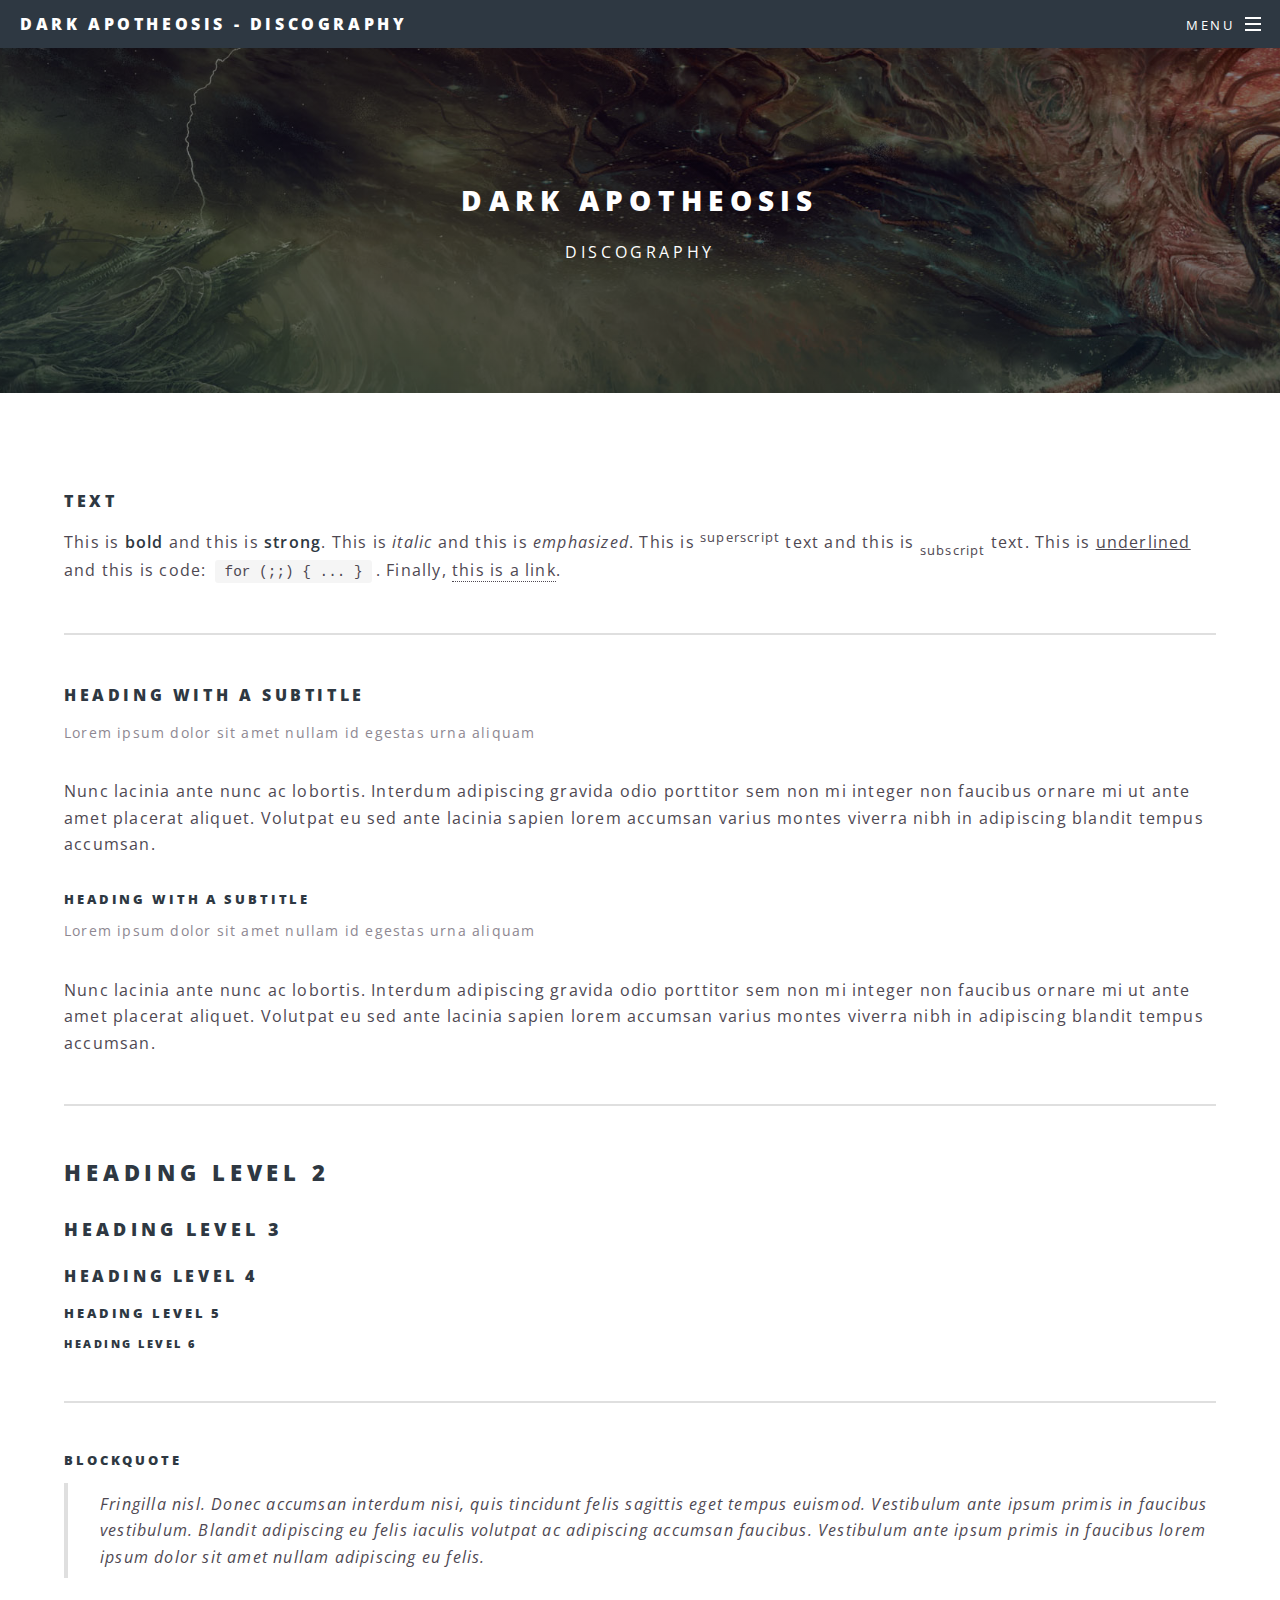
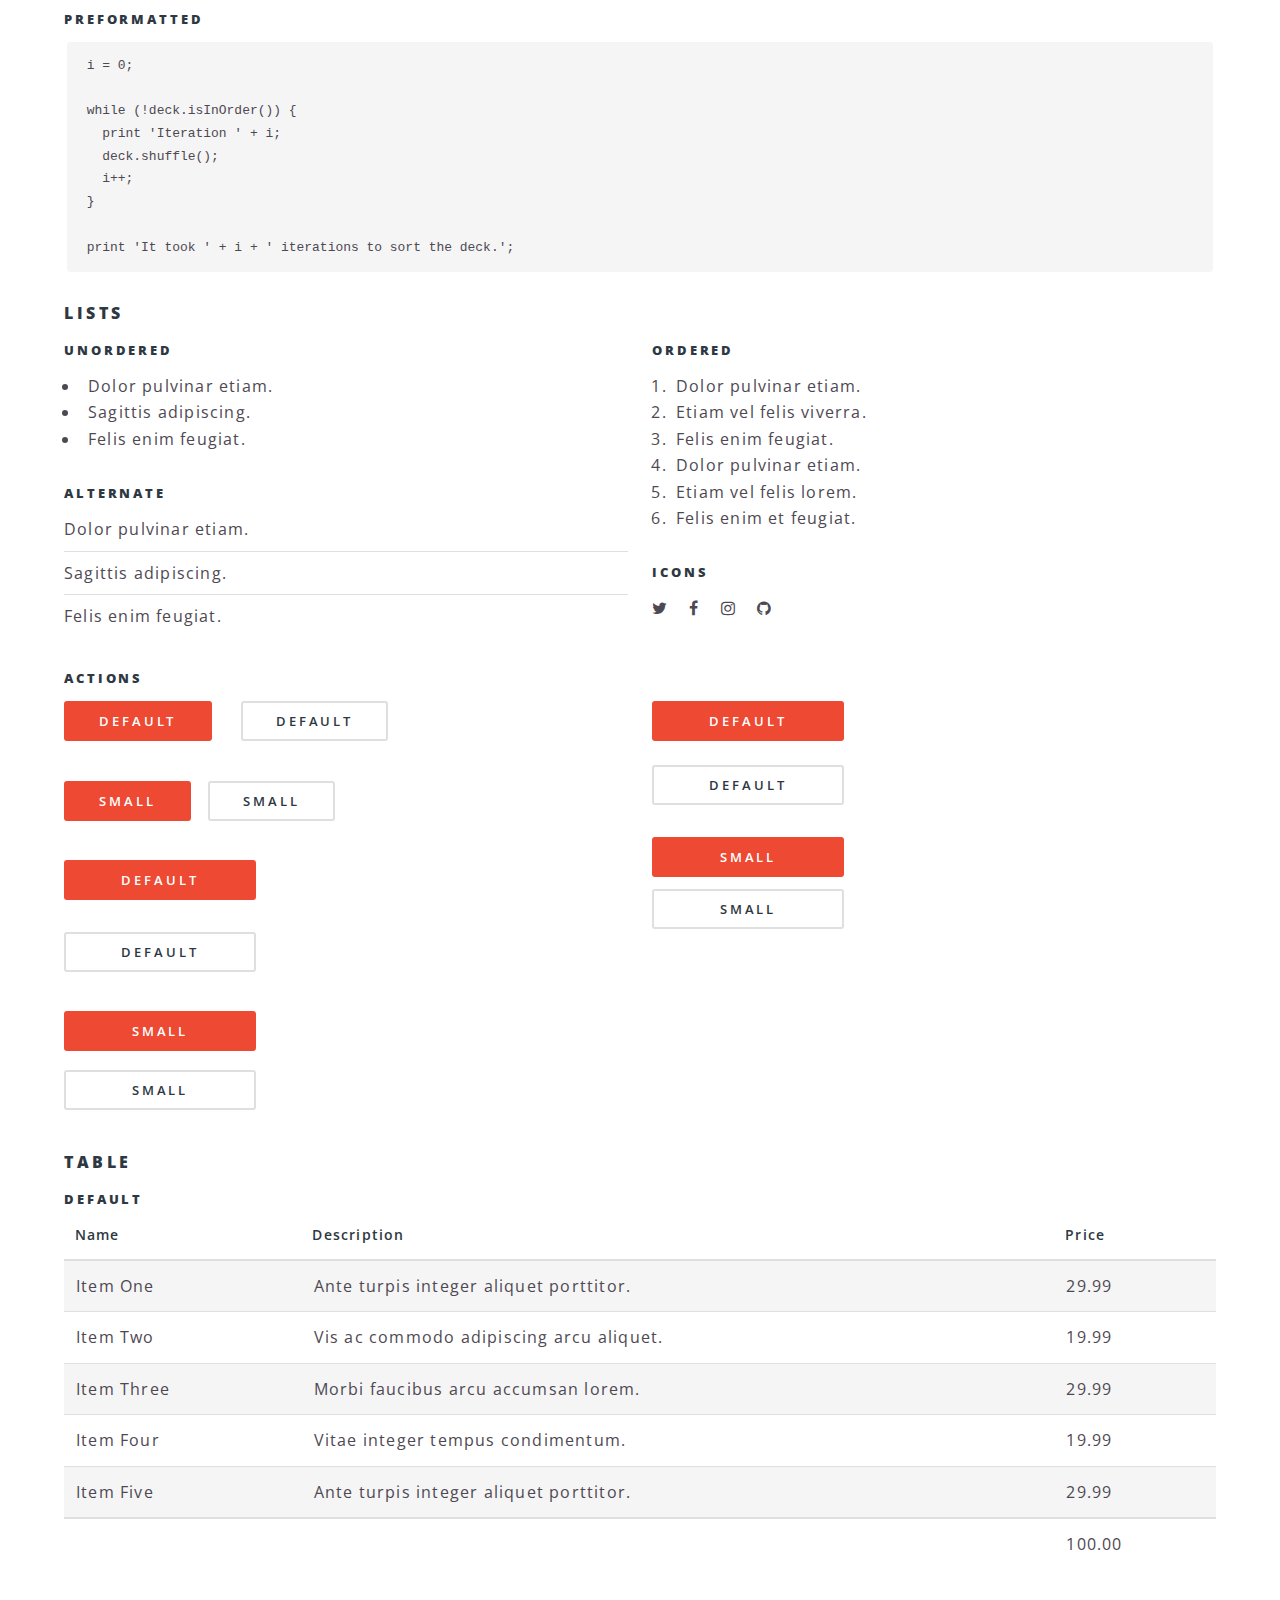
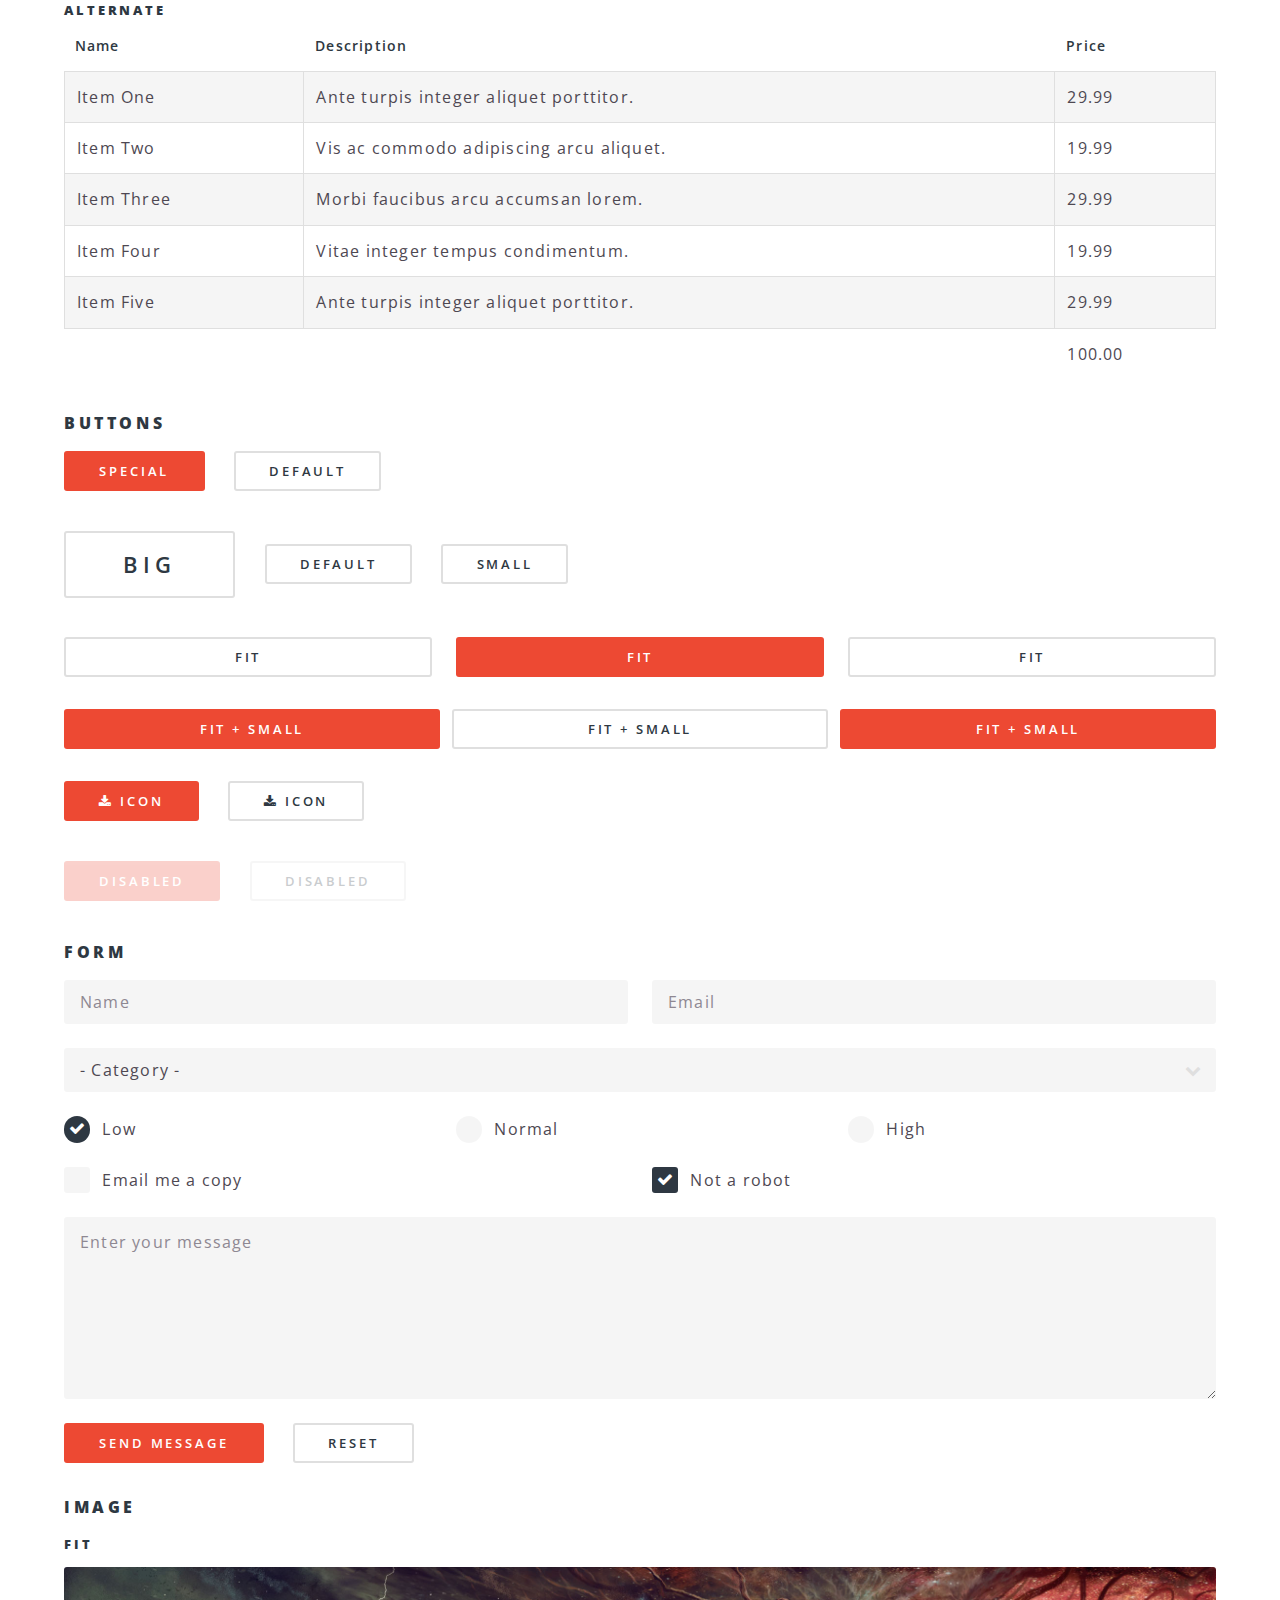
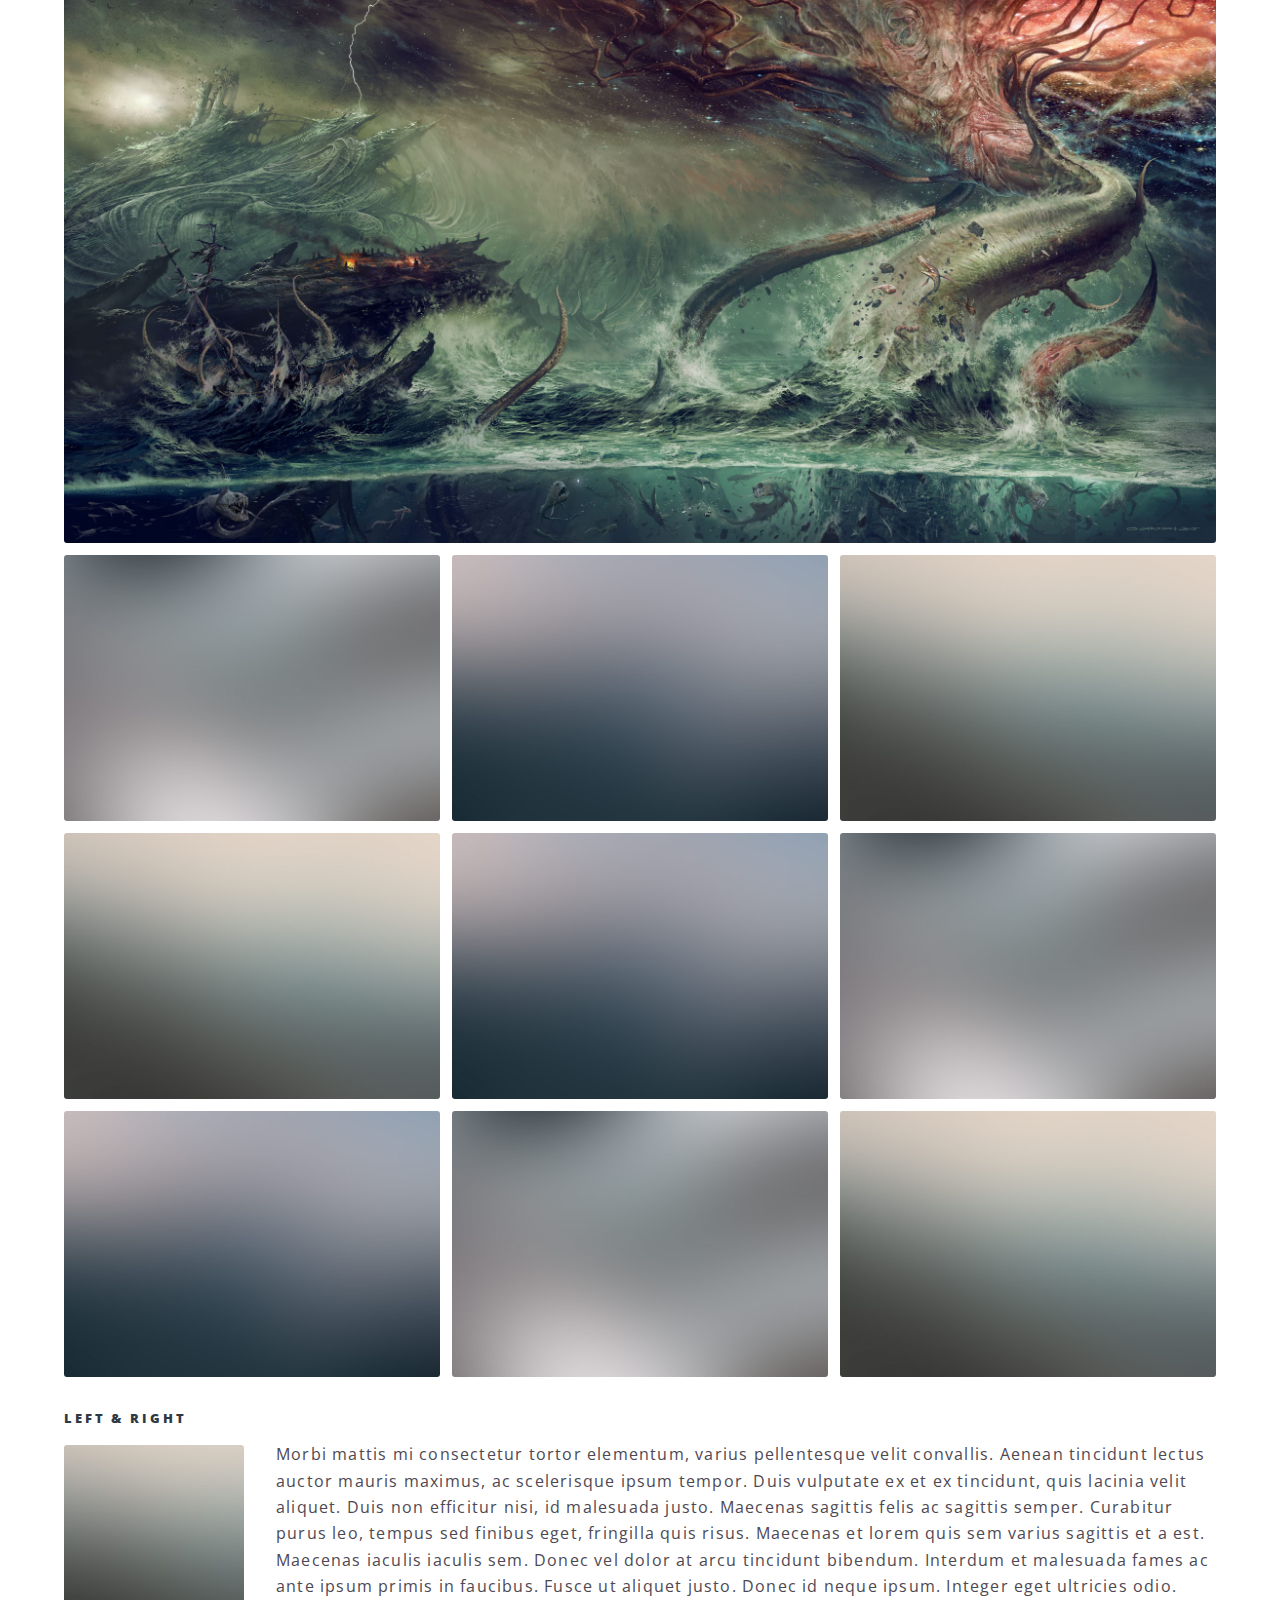
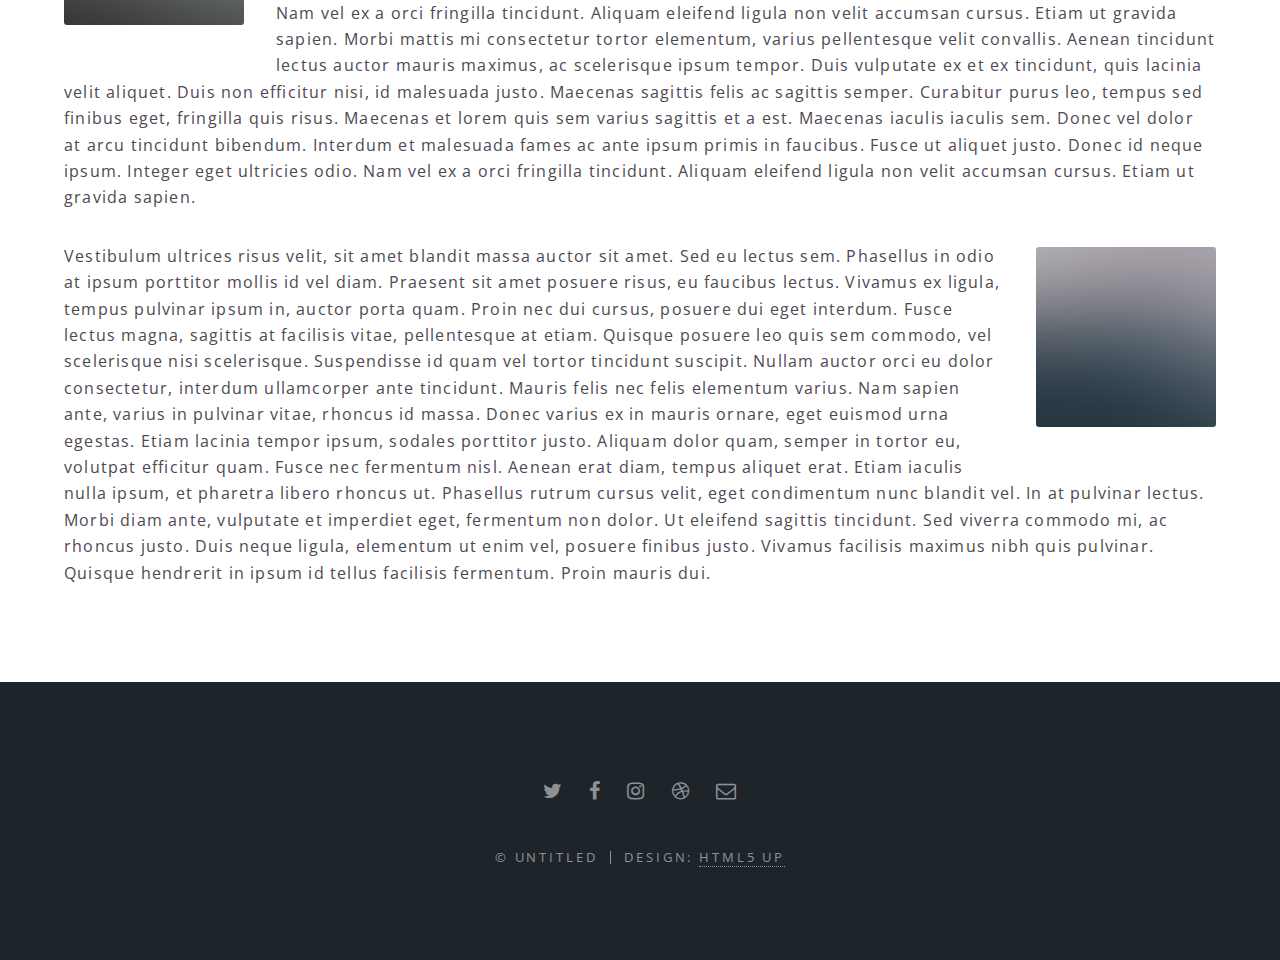
==== discography - Copy.html @ 1b4a1bb3 "initial commit" ====
<!DOCTYPE HTML>
<!--
	Spectral by HTML5 UP
	html5up.net | @ajlkn
	Free for personal and commercial use under the CCA 3.0 license (html5up.net/license)
-->
<html>
	<head>
		<title>Dark Apotheosis - Discography</title>
		<meta charset="utf-8" />
		<meta name="viewport" content="width=device-width, initial-scale=1" />
		<!--[if lte IE 8]><script src="assets/js/ie/html5shiv.js"></script><![endif]-->
		<link rel="stylesheet" href="assets/css/main.css" />
		<!--[if lte IE 8]><link rel="stylesheet" href="assets/css/ie8.css" /><![endif]-->
		<!--[if lte IE 9]><link rel="stylesheet" href="assets/css/ie9.css" /><![endif]-->
	</head>
	<body>

		<!-- Page Wrapper -->
			<div id="page-wrapper">

				<!-- Header -->
					<header id="header">
						<h1><a href="index.html">Dark Apotheosis - Discography</a></h1>
						<nav id="nav">
							<ul>
								<li class="special">
									<a href="#menu" class="menuToggle"><span>Menu</span></a>
									<div id="menu">
										<ul>
											<li><a href="index.html">Home</a></li>
											<li><a href="discography.html">Discography</a></li>
											<li><a href="members.html">Members</a></li>
											<li><a href="#">Sign Up</a></li>
											<li><a href="#">Log In</a></li>
										</ul>
									</div>
								</li>
							</ul>
						</nav>
					</header>

				<!-- Main -->
					<article id="main">
						<header>
							<h2>Dark Apotheosis</h2>
							<p>DISCOGRAPHY</p>
						</header>
						<section class="wrapper style5">
							<div class="inner">

								<section>
									<h4>Text</h4>
									<p>This is <b>bold</b> and this is <strong>strong</strong>. This is <i>italic</i> and this is <em>emphasized</em>.
									This is <sup>superscript</sup> text and this is <sub>subscript</sub> text.
									This is <u>underlined</u> and this is code: <code>for (;;) { ... }</code>. Finally, <a href="#">this is a link</a>.</p>
									<hr />
									<header>
										<h4>Heading with a Subtitle</h4>
										<p>Lorem ipsum dolor sit amet nullam id egestas urna aliquam</p>
									</header>
									<p>Nunc lacinia ante nunc ac lobortis. Interdum adipiscing gravida odio porttitor sem non mi integer non faucibus ornare mi ut ante amet placerat aliquet. Volutpat eu sed ante lacinia sapien lorem accumsan varius montes viverra nibh in adipiscing blandit tempus accumsan.</p>
									<header>
										<h5>Heading with a Subtitle</h5>
										<p>Lorem ipsum dolor sit amet nullam id egestas urna aliquam</p>
									</header>
									<p>Nunc lacinia ante nunc ac lobortis. Interdum adipiscing gravida odio porttitor sem non mi integer non faucibus ornare mi ut ante amet placerat aliquet. Volutpat eu sed ante lacinia sapien lorem accumsan varius montes viverra nibh in adipiscing blandit tempus accumsan.</p>
									<hr />
									<h2>Heading Level 2</h2>
									<h3>Heading Level 3</h3>
									<h4>Heading Level 4</h4>
									<h5>Heading Level 5</h5>
									<h6>Heading Level 6</h6>
									<hr />
									<h5>Blockquote</h5>
									<blockquote>Fringilla nisl. Donec accumsan interdum nisi, quis tincidunt felis sagittis eget tempus euismod. Vestibulum ante ipsum primis in faucibus vestibulum. Blandit adipiscing eu felis iaculis volutpat ac adipiscing accumsan faucibus. Vestibulum ante ipsum primis in faucibus lorem ipsum dolor sit amet nullam adipiscing eu felis.</blockquote>
									<h5>Preformatted</h5>
									<pre><code>i = 0;

while (!deck.isInOrder()) {
  print 'Iteration ' + i;
  deck.shuffle();
  i++;
}

print 'It took ' + i + ' iterations to sort the deck.';</code></pre>
								</section>

								<section>
									<h4>Lists</h4>
									<div class="row">
										<div class="6u 12u$(medium)">
											<h5>Unordered</h5>
											<ul>
												<li>Dolor pulvinar etiam.</li>
												<li>Sagittis adipiscing.</li>
												<li>Felis enim feugiat.</li>
											</ul>
											<h5>Alternate</h5>
											<ul class="alt">
												<li>Dolor pulvinar etiam.</li>
												<li>Sagittis adipiscing.</li>
												<li>Felis enim feugiat.</li>
											</ul>
										</div>
										<div class="6u$ 12u$(medium)">
											<h5>Ordered</h5>
											<ol>
												<li>Dolor pulvinar etiam.</li>
												<li>Etiam vel felis viverra.</li>
												<li>Felis enim feugiat.</li>
												<li>Dolor pulvinar etiam.</li>
												<li>Etiam vel felis lorem.</li>
												<li>Felis enim et feugiat.</li>
											</ol>
											<h5>Icons</h5>
											<ul class="icons">
												<li><a href="#" class="icon fa-twitter"><span class="label">Twitter</span></a></li>
												<li><a href="#" class="icon fa-facebook"><span class="label">Facebook</span></a></li>
												<li><a href="#" class="icon fa-instagram"><span class="label">Instagram</span></a></li>
												<li><a href="#" class="icon fa-github"><span class="label">Github</span></a></li>
											</ul>
										</div>
									</div>
									<h5>Actions</h5>
									<div class="row">
										<div class="6u 12u$(medium)">
											<ul class="actions">
												<li><a href="#" class="button special">Default</a></li>
												<li><a href="#" class="button">Default</a></li>
											</ul>
											<ul class="actions small">
												<li><a href="#" class="button special small">Small</a></li>
												<li><a href="#" class="button small">Small</a></li>
											</ul>
											<ul class="actions vertical">
												<li><a href="#" class="button special">Default</a></li>
												<li><a href="#" class="button">Default</a></li>
											</ul>
											<ul class="actions vertical small">
												<li><a href="#" class="button special small">Small</a></li>
												<li><a href="#" class="button small">Small</a></li>
											</ul>
										</div>
										<div class="6u 12u$(medium)">
											<ul class="actions vertical">
												<li><a href="#" class="button special fit">Default</a></li>
												<li><a href="#" class="button fit">Default</a></li>
											</ul>
											<ul class="actions vertical small">
												<li><a href="#" class="button special small fit">Small</a></li>
												<li><a href="#" class="button small fit">Small</a></li>
											</ul>
										</div>
									</div>
								</section>

								<section>
									<h4>Table</h4>
									<h5>Default</h5>
									<div class="table-wrapper">
										<table>
											<thead>
												<tr>
													<th>Name</th>
													<th>Description</th>
													<th>Price</th>
												</tr>
											</thead>
											<tbody>
												<tr>
													<td>Item One</td>
													<td>Ante turpis integer aliquet porttitor.</td>
													<td>29.99</td>
												</tr>
												<tr>
													<td>Item Two</td>
													<td>Vis ac commodo adipiscing arcu aliquet.</td>
													<td>19.99</td>
												</tr>
												<tr>
													<td>Item Three</td>
													<td> Morbi faucibus arcu accumsan lorem.</td>
													<td>29.99</td>
												</tr>
												<tr>
													<td>Item Four</td>
													<td>Vitae integer tempus condimentum.</td>
													<td>19.99</td>
												</tr>
												<tr>
													<td>Item Five</td>
													<td>Ante turpis integer aliquet porttitor.</td>
													<td>29.99</td>
												</tr>
											</tbody>
											<tfoot>
												<tr>
													<td colspan="2"></td>
													<td>100.00</td>
												</tr>
											</tfoot>
										</table>
									</div>

									<h5>Alternate</h5>
									<div class="table-wrapper">
										<table class="alt">
											<thead>
												<tr>
													<th>Name</th>
													<th>Description</th>
													<th>Price</th>
												</tr>
											</thead>
											<tbody>
												<tr>
													<td>Item One</td>
													<td>Ante turpis integer aliquet porttitor.</td>
													<td>29.99</td>
												</tr>
												<tr>
													<td>Item Two</td>
													<td>Vis ac commodo adipiscing arcu aliquet.</td>
													<td>19.99</td>
												</tr>
												<tr>
													<td>Item Three</td>
													<td> Morbi faucibus arcu accumsan lorem.</td>
													<td>29.99</td>
												</tr>
												<tr>
													<td>Item Four</td>
													<td>Vitae integer tempus condimentum.</td>
													<td>19.99</td>
												</tr>
												<tr>
													<td>Item Five</td>
													<td>Ante turpis integer aliquet porttitor.</td>
													<td>29.99</td>
												</tr>
											</tbody>
											<tfoot>
												<tr>
													<td colspan="2"></td>
													<td>100.00</td>
												</tr>
											</tfoot>
										</table>
									</div>
								</section>

								<section>
									<h4>Buttons</h4>
									<ul class="actions">
										<li><a href="#" class="button special">Special</a></li>
										<li><a href="#" class="button">Default</a></li>
									</ul>
									<ul class="actions">
										<li><a href="#" class="button big">Big</a></li>
										<li><a href="#" class="button">Default</a></li>
										<li><a href="#" class="button small">Small</a></li>
									</ul>
									<ul class="actions fit">
										<li><a href="#" class="button fit">Fit</a></li>
										<li><a href="#" class="button special fit">Fit</a></li>
										<li><a href="#" class="button fit">Fit</a></li>
									</ul>
									<ul class="actions fit small">
										<li><a href="#" class="button special fit small">Fit + Small</a></li>
										<li><a href="#" class="button fit small">Fit + Small</a></li>
										<li><a href="#" class="button special fit small">Fit + Small</a></li>
									</ul>
									<ul class="actions">
										<li><a href="#" class="button special icon fa-download">Icon</a></li>
										<li><a href="#" class="button icon fa-download">Icon</a></li>
									</ul>
									<ul class="actions">
										<li><span class="button special disabled">Disabled</span></li>
										<li><span class="button disabled">Disabled</span></li>
									</ul>
								</section>

								<section>
									<h4>Form</h4>
									<form method="post" action="#">
										<div class="row uniform">
											<div class="6u 12u$(xsmall)">
												<input type="text" name="demo-name" id="demo-name" value="" placeholder="Name" />
											</div>
											<div class="6u$ 12u$(xsmall)">
												<input type="email" name="demo-email" id="demo-email" value="" placeholder="Email" />
											</div>
											<div class="12u$">
												<div class="select-wrapper">
													<select name="demo-category" id="demo-category">
														<option value="">- Category -</option>
														<option value="1">Manufacturing</option>
														<option value="1">Shipping</option>
														<option value="1">Administration</option>
														<option value="1">Human Resources</option>
													</select>
												</div>
											</div>
											<div class="4u 12u$(small)">
												<input type="radio" id="demo-priority-low" name="demo-priority" checked>
												<label for="demo-priority-low">Low</label>
											</div>
											<div class="4u 12u$(small)">
												<input type="radio" id="demo-priority-normal" name="demo-priority">
												<label for="demo-priority-normal">Normal</label>
											</div>
											<div class="4u$ 12u$(small)">
												<input type="radio" id="demo-priority-high" name="demo-priority">
												<label for="demo-priority-high">High</label>
											</div>
											<div class="6u 12u$(small)">
												<input type="checkbox" id="demo-copy" name="demo-copy">
												<label for="demo-copy">Email me a copy</label>
											</div>
											<div class="6u$ 12u$(small)">
												<input type="checkbox" id="demo-human" name="demo-human" checked>
												<label for="demo-human">Not a robot</label>
											</div>
											<div class="12u$">
												<textarea name="demo-message" id="demo-message" placeholder="Enter your message" rows="6"></textarea>
											</div>
											<div class="12u$">
												<ul class="actions">
													<li><input type="submit" value="Send Message" class="special" /></li>
													<li><input type="reset" value="Reset" /></li>
												</ul>
											</div>
										</div>
									</form>
								</section>

								<section>
									<h4>Image</h4>
									<h5>Fit</h5>
									<div class="box alt">
										<div class="row uniform 50%">
											<div class="12u"><span class="image fit"><img src="images/banner.jpg" alt="" /></span></div>
											<div class="4u"><span class="image fit"><img src="images/pic01.jpg" alt="" /></span></div>
											<div class="4u"><span class="image fit"><img src="images/pic02.jpg" alt="" /></span></div>
											<div class="4u"><span class="image fit"><img src="images/pic03.jpg" alt="" /></span></div>
											<div class="4u"><span class="image fit"><img src="images/pic03.jpg" alt="" /></span></div>
											<div class="4u"><span class="image fit"><img src="images/pic02.jpg" alt="" /></span></div>
											<div class="4u"><span class="image fit"><img src="images/pic01.jpg" alt="" /></span></div>
											<div class="4u"><span class="image fit"><img src="images/pic02.jpg" alt="" /></span></div>
											<div class="4u"><span class="image fit"><img src="images/pic01.jpg" alt="" /></span></div>
											<div class="4u"><span class="image fit"><img src="images/pic03.jpg" alt="" /></span></div>
										</div>
									</div>
									<h5>Left &amp; Right</h5>
									<p><span class="image left"><img src="images/pic04.jpg" alt="" /></span>Morbi mattis mi consectetur tortor elementum, varius pellentesque velit convallis. Aenean tincidunt lectus auctor mauris maximus, ac scelerisque ipsum tempor. Duis vulputate ex et ex tincidunt, quis lacinia velit aliquet. Duis non efficitur nisi, id malesuada justo. Maecenas sagittis felis ac sagittis semper. Curabitur purus leo, tempus sed finibus eget, fringilla quis risus. Maecenas et lorem quis sem varius sagittis et a est. Maecenas iaculis iaculis sem. Donec vel dolor at arcu tincidunt bibendum. Interdum et malesuada fames ac ante ipsum primis in faucibus. Fusce ut aliquet justo. Donec id neque ipsum. Integer eget ultricies odio. Nam vel ex a orci fringilla tincidunt. Aliquam eleifend ligula non velit accumsan cursus. Etiam ut gravida sapien. Morbi mattis mi consectetur tortor elementum, varius pellentesque velit convallis. Aenean tincidunt lectus auctor mauris maximus, ac scelerisque ipsum tempor. Duis vulputate ex et ex tincidunt, quis lacinia velit aliquet. Duis non efficitur nisi, id malesuada justo. Maecenas sagittis felis ac sagittis semper. Curabitur purus leo, tempus sed finibus eget, fringilla quis risus. Maecenas et lorem quis sem varius sagittis et a est. Maecenas iaculis iaculis sem. Donec vel dolor at arcu tincidunt bibendum. Interdum et malesuada fames ac ante ipsum primis in faucibus. Fusce ut aliquet justo. Donec id neque ipsum. Integer eget ultricies odio. Nam vel ex a orci fringilla tincidunt. Aliquam eleifend ligula non velit accumsan cursus. Etiam ut gravida sapien.</p>
									<p><span class="image right"><img src="images/pic05.jpg" alt="" /></span>Vestibulum ultrices risus velit, sit amet blandit massa auctor sit amet. Sed eu lectus sem. Phasellus in odio at ipsum porttitor mollis id vel diam. Praesent sit amet posuere risus, eu faucibus lectus. Vivamus ex ligula, tempus pulvinar ipsum in, auctor porta quam. Proin nec dui cursus, posuere dui eget interdum. Fusce lectus magna, sagittis at facilisis vitae, pellentesque at etiam. Quisque posuere leo quis sem commodo, vel scelerisque nisi scelerisque. Suspendisse id quam vel tortor tincidunt suscipit. Nullam auctor orci eu dolor consectetur, interdum ullamcorper ante tincidunt. Mauris felis nec felis elementum varius. Nam sapien ante, varius in pulvinar vitae, rhoncus id massa. Donec varius ex in mauris ornare, eget euismod urna egestas. Etiam lacinia tempor ipsum, sodales porttitor justo. Aliquam dolor quam, semper in tortor eu, volutpat efficitur quam. Fusce nec fermentum nisl. Aenean erat diam, tempus aliquet erat. Etiam iaculis nulla ipsum, et pharetra libero rhoncus ut. Phasellus rutrum cursus velit, eget condimentum nunc blandit vel. In at pulvinar lectus. Morbi diam ante, vulputate et imperdiet eget, fermentum non dolor. Ut eleifend sagittis tincidunt. Sed viverra commodo mi, ac rhoncus justo. Duis neque ligula, elementum ut enim vel, posuere finibus justo. Vivamus facilisis maximus nibh quis pulvinar. Quisque hendrerit in ipsum id tellus facilisis fermentum. Proin mauris dui.</p>
								</section>

							</div>
						</section>
					</article>

				<!-- Footer -->
					<footer id="footer">
						<ul class="icons">
							<li><a href="#" class="icon fa-twitter"><span class="label">Twitter</span></a></li>
							<li><a href="#" class="icon fa-facebook"><span class="label">Facebook</span></a></li>
							<li><a href="#" class="icon fa-instagram"><span class="label">Instagram</span></a></li>
							<li><a href="#" class="icon fa-dribbble"><span class="label">Dribbble</span></a></li>
							<li><a href="#" class="icon fa-envelope-o"><span class="label">Email</span></a></li>
						</ul>
						<ul class="copyright">
							<li>&copy; Untitled</li><li>Design: <a href="http://html5up.net">HTML5 UP</a></li>
						</ul>
					</footer>

			</div>

		<!-- Scripts -->
			<script src="assets/js/jquery.min.js"></script>
			<script src="assets/js/jquery.scrollex.min.js"></script>
			<script src="assets/js/jquery.scrolly.min.js"></script>
			<script src="assets/js/skel.min.js"></script>
			<script src="assets/js/util.js"></script>
			<!--[if lte IE 8]><script src="assets/js/ie/respond.min.js"></script><![endif]-->
			<script src="assets/js/main.js"></script>

	</body>
</html>
---- assets/css/main.css ----
@import url(font-awesome.min.css);
@import url("http://fonts.googleapis.com/css?family=Open+Sans:400,400italic,600,600italic,800,800italic");

/*
	Spectral by HTML5 UP
	html5up.net | @ajlkn
	Free for personal and commercial use under the CCA 3.0 license (html5up.net/license)
*/

/* Reset */

	html, body, div, span, applet, object, iframe, h1, h2, h3, h4, h5, h6, p, blockquote, pre, a, abbr, acronym, address, big, cite, code, del, dfn, em, img, ins, kbd, q, s, samp, small, strike, strong, sub, sup, tt, var, b, u, i, center, dl, dt, dd, ol, ul, li, fieldset, form, label, legend, table, caption, tbody, tfoot, thead, tr, th, td, article, aside, canvas, details, embed, figure, figcaption, footer, header, hgroup, menu, nav, output, ruby, section, summary, time, mark, audio, video {
		margin: 0;
		padding: 0;
		border: 0;
		font-size: 100%;
		font: inherit;
		vertical-align: baseline;
	}

	article, aside, details, figcaption, figure, footer, header, hgroup, menu, nav, section {
		display: block;
	}

	body {
		line-height: 1;
	}

	ol, ul {
		list-style: none;
	}

	blockquote, q {
		quotes: none;
	}

	blockquote:before, blockquote:after, q:before, q:after {
		content: '';
		content: none;
	}

	table {
		border-collapse: collapse;
		border-spacing: 0;
	}

	body {
		-webkit-text-size-adjust: none;
	}

/* Box Model */

	*, *:before, *:after {
		-moz-box-sizing: border-box;
		-webkit-box-sizing: border-box;
		box-sizing: border-box;
	}

/* Grid */

	.row {
		border-bottom: solid 1px transparent;
		-moz-box-sizing: border-box;
		-webkit-box-sizing: border-box;
		box-sizing: border-box;
	}

	.row > * {
		float: left;
		-moz-box-sizing: border-box;
		-webkit-box-sizing: border-box;
		box-sizing: border-box;
	}

	.row:after, .row:before {
		content: '';
		display: block;
		clear: both;
		height: 0;
	}

	.row.uniform > * > :first-child {
		margin-top: 0;
	}

	.row.uniform > * > :last-child {
		margin-bottom: 0;
	}

	.row.\30 \25 > * {
		padding: 0 0 0 0em;
	}

	.row.\30 \25 {
		margin: 0 0 -1px 0em;
	}

	.row.uniform.\30 \25 > * {
		padding: 0em 0 0 0em;
	}

	.row.uniform.\30 \25 {
		margin: 0em 0 -1px 0em;
	}

	.row > * {
		padding: 0 0 0 1.5em;
	}

	.row {
		margin: 0 0 -1px -1.5em;
	}

	.row.uniform > * {
		padding: 1.5em 0 0 1.5em;
	}

	.row.uniform {
		margin: -1.5em 0 -1px -1.5em;
	}

	.row.\32 00\25 > * {
		padding: 0 0 0 3em;
	}

	.row.\32 00\25 {
		margin: 0 0 -1px -3em;
	}

	.row.uniform.\32 00\25 > * {
		padding: 3em 0 0 3em;
	}

	.row.uniform.\32 00\25 {
		margin: -3em 0 -1px -3em;
	}

	.row.\31 50\25 > * {
		padding: 0 0 0 2.25em;
	}

	.row.\31 50\25 {
		margin: 0 0 -1px -2.25em;
	}

	.row.uniform.\31 50\25 > * {
		padding: 2.25em 0 0 2.25em;
	}

	.row.uniform.\31 50\25 {
		margin: -2.25em 0 -1px -2.25em;
	}

	.row.\35 0\25 > * {
		padding: 0 0 0 0.75em;
	}

	.row.\35 0\25 {
		margin: 0 0 -1px -0.75em;
	}

	.row.uniform.\35 0\25 > * {
		padding: 0.75em 0 0 0.75em;
	}

	.row.uniform.\35 0\25 {
		margin: -0.75em 0 -1px -0.75em;
	}

	.row.\32 5\25 > * {
		padding: 0 0 0 0.375em;
	}

	.row.\32 5\25 {
		margin: 0 0 -1px -0.375em;
	}

	.row.uniform.\32 5\25 > * {
		padding: 0.375em 0 0 0.375em;
	}

	.row.uniform.\32 5\25 {
		margin: -0.375em 0 -1px -0.375em;
	}

	.\31 2u, .\31 2u\24 {
		width: 100%;
		clear: none;
		margin-left: 0;
	}

	.\31 1u, .\31 1u\24 {
		width: 91.6666666667%;
		clear: none;
		margin-left: 0;
	}

	.\31 0u, .\31 0u\24 {
		width: 83.3333333333%;
		clear: none;
		margin-left: 0;
	}

	.\39 u, .\39 u\24 {
		width: 75%;
		clear: none;
		margin-left: 0;
	}

	.\38 u, .\38 u\24 {
		width: 66.6666666667%;
		clear: none;
		margin-left: 0;
	}

	.\37 u, .\37 u\24 {
		width: 58.3333333333%;
		clear: none;
		margin-left: 0;
	}

	.\36 u, .\36 u\24 {
		width: 50%;
		clear: none;
		margin-left: 0;
	}

	.\35 u, .\35 u\24 {
		width: 41.6666666667%;
		clear: none;
		margin-left: 0;
	}

	.\34 u, .\34 u\24 {
		width: 33.3333333333%;
		clear: none;
		margin-left: 0;
	}

	.\33 u, .\33 u\24 {
		width: 25%;
		clear: none;
		margin-left: 0;
	}

	.\32 u, .\32 u\24 {
		width: 16.6666666667%;
		clear: none;
		margin-left: 0;
	}

	.\31 u, .\31 u\24 {
		width: 8.3333333333%;
		clear: none;
		margin-left: 0;
	}

	.\31 2u\24 + *,
	.\31 1u\24 + *,
	.\31 0u\24 + *,
	.\39 u\24 + *,
	.\38 u\24 + *,
	.\37 u\24 + *,
	.\36 u\24 + *,
	.\35 u\24 + *,
	.\34 u\24 + *,
	.\33 u\24 + *,
	.\32 u\24 + *,
	.\31 u\24 + * {
		clear: left;
	}

	.\-11u {
		margin-left: 91.66667%;
	}

	.\-10u {
		margin-left: 83.33333%;
	}

	.\-9u {
		margin-left: 75%;
	}

	.\-8u {
		margin-left: 66.66667%;
	}

	.\-7u {
		margin-left: 58.33333%;
	}

	.\-6u {
		margin-left: 50%;
	}

	.\-5u {
		margin-left: 41.66667%;
	}

	.\-4u {
		margin-left: 33.33333%;
	}

	.\-3u {
		margin-left: 25%;
	}

	.\-2u {
		margin-left: 16.66667%;
	}

	.\-1u {
		margin-left: 8.33333%;
	}

	@media screen and (max-width: 1680px) {

		.row > * {
			padding: 0 0 0 1.5em;
		}

		.row {
			margin: 0 0 -1px -1.5em;
		}

		.row.uniform > * {
			padding: 1.5em 0 0 1.5em;
		}

		.row.uniform {
			margin: -1.5em 0 -1px -1.5em;
		}

		.row.\32 00\25 > * {
			padding: 0 0 0 3em;
		}

		.row.\32 00\25 {
			margin: 0 0 -1px -3em;
		}

		.row.uniform.\32 00\25 > * {
			padding: 3em 0 0 3em;
		}

		.row.uniform.\32 00\25 {
			margin: -3em 0 -1px -3em;
		}

		.row.\31 50\25 > * {
			padding: 0 0 0 2.25em;
		}

		.row.\31 50\25 {
			margin: 0 0 -1px -2.25em;
		}

		.row.uniform.\31 50\25 > * {
			padding: 2.25em 0 0 2.25em;
		}

		.row.uniform.\31 50\25 {
			margin: -2.25em 0 -1px -2.25em;
		}

		.row.\35 0\25 > * {
			padding: 0 0 0 0.75em;
		}

		.row.\35 0\25 {
			margin: 0 0 -1px -0.75em;
		}

		.row.uniform.\35 0\25 > * {
			padding: 0.75em 0 0 0.75em;
		}

		.row.uniform.\35 0\25 {
			margin: -0.75em 0 -1px -0.75em;
		}

		.row.\32 5\25 > * {
			padding: 0 0 0 0.375em;
		}

		.row.\32 5\25 {
			margin: 0 0 -1px -0.375em;
		}

		.row.uniform.\32 5\25 > * {
			padding: 0.375em 0 0 0.375em;
		}

		.row.uniform.\32 5\25 {
			margin: -0.375em 0 -1px -0.375em;
		}

		.\31 2u\28xlarge\29, .\31 2u\24\28xlarge\29 {
			width: 100%;
			clear: none;
			margin-left: 0;
		}

		.\31 1u\28xlarge\29, .\31 1u\24\28xlarge\29 {
			width: 91.6666666667%;
			clear: none;
			margin-left: 0;
		}

		.\31 0u\28xlarge\29, .\31 0u\24\28xlarge\29 {
			width: 83.3333333333%;
			clear: none;
			margin-left: 0;
		}

		.\39 u\28xlarge\29, .\39 u\24\28xlarge\29 {
			width: 75%;
			clear: none;
			margin-left: 0;
		}

		.\38 u\28xlarge\29, .\38 u\24\28xlarge\29 {
			width: 66.6666666667%;
			clear: none;
			margin-left: 0;
		}

		.\37 u\28xlarge\29, .\37 u\24\28xlarge\29 {
			width: 58.3333333333%;
			clear: none;
			margin-left: 0;
		}

		.\36 u\28xlarge\29, .\36 u\24\28xlarge\29 {
			width: 50%;
			clear: none;
			margin-left: 0;
		}

		.\35 u\28xlarge\29, .\35 u\24\28xlarge\29 {
			width: 41.6666666667%;
			clear: none;
			margin-left: 0;
		}

		.\34 u\28xlarge\29, .\34 u\24\28xlarge\29 {
			width: 33.3333333333%;
			clear: none;
			margin-left: 0;
		}

		.\33 u\28xlarge\29, .\33 u\24\28xlarge\29 {
			width: 25%;
			clear: none;
			margin-left: 0;
		}

		.\32 u\28xlarge\29, .\32 u\24\28xlarge\29 {
			width: 16.6666666667%;
			clear: none;
			margin-left: 0;
		}

		.\31 u\28xlarge\29, .\31 u\24\28xlarge\29 {
			width: 8.3333333333%;
			clear: none;
			margin-left: 0;
		}

		.\31 2u\24\28xlarge\29 + *,
		.\31 1u\24\28xlarge\29 + *,
		.\31 0u\24\28xlarge\29 + *,
		.\39 u\24\28xlarge\29 + *,
		.\38 u\24\28xlarge\29 + *,
		.\37 u\24\28xlarge\29 + *,
		.\36 u\24\28xlarge\29 + *,
		.\35 u\24\28xlarge\29 + *,
		.\34 u\24\28xlarge\29 + *,
		.\33 u\24\28xlarge\29 + *,
		.\32 u\24\28xlarge\29 + *,
		.\31 u\24\28xlarge\29 + * {
			clear: left;
		}

		.\-11u\28xlarge\29 {
			margin-left: 91.66667%;
		}

		.\-10u\28xlarge\29 {
			margin-left: 83.33333%;
		}

		.\-9u\28xlarge\29 {
			margin-left: 75%;
		}

		.\-8u\28xlarge\29 {
			margin-left: 66.66667%;
		}

		.\-7u\28xlarge\29 {
			margin-left: 58.33333%;
		}

		.\-6u\28xlarge\29 {
			margin-left: 50%;
		}

		.\-5u\28xlarge\29 {
			margin-left: 41.66667%;
		}

		.\-4u\28xlarge\29 {
			margin-left: 33.33333%;
		}

		.\-3u\28xlarge\29 {
			margin-left: 25%;
		}

		.\-2u\28xlarge\29 {
			margin-left: 16.66667%;
		}

		.\-1u\28xlarge\29 {
			margin-left: 8.33333%;
		}

	}

	@media screen and (max-width: 1280px) {

		.row > * {
			padding: 0 0 0 1.5em;
		}

		.row {
			margin: 0 0 -1px -1.5em;
		}

		.row.uniform > * {
			padding: 1.5em 0 0 1.5em;
		}

		.row.uniform {
			margin: -1.5em 0 -1px -1.5em;
		}

		.row.\32 00\25 > * {
			padding: 0 0 0 3em;
		}

		.row.\32 00\25 {
			margin: 0 0 -1px -3em;
		}

		.row.uniform.\32 00\25 > * {
			padding: 3em 0 0 3em;
		}

		.row.uniform.\32 00\25 {
			margin: -3em 0 -1px -3em;
		}

		.row.\31 50\25 > * {
			padding: 0 0 0 2.25em;
		}

		.row.\31 50\25 {
			margin: 0 0 -1px -2.25em;
		}

		.row.uniform.\31 50\25 > * {
			padding: 2.25em 0 0 2.25em;
		}

		.row.uniform.\31 50\25 {
			margin: -2.25em 0 -1px -2.25em;
		}

		.row.\35 0\25 > * {
			padding: 0 0 0 0.75em;
		}

		.row.\35 0\25 {
			margin: 0 0 -1px -0.75em;
		}

		.row.uniform.\35 0\25 > * {
			padding: 0.75em 0 0 0.75em;
		}

		.row.uniform.\35 0\25 {
			margin: -0.75em 0 -1px -0.75em;
		}

		.row.\32 5\25 > * {
			padding: 0 0 0 0.375em;
		}

		.row.\32 5\25 {
			margin: 0 0 -1px -0.375em;
		}

		.row.uniform.\32 5\25 > * {
			padding: 0.375em 0 0 0.375em;
		}

		.row.uniform.\32 5\25 {
			margin: -0.375em 0 -1px -0.375em;
		}

		.\31 2u\28large\29, .\31 2u\24\28large\29 {
			width: 100%;
			clear: none;
			margin-left: 0;
		}

		.\31 1u\28large\29, .\31 1u\24\28large\29 {
			width: 91.6666666667%;
			clear: none;
			margin-left: 0;
		}

		.\31 0u\28large\29, .\31 0u\24\28large\29 {
			width: 83.3333333333%;
			clear: none;
			margin-left: 0;
		}

		.\39 u\28large\29, .\39 u\24\28large\29 {
			width: 75%;
			clear: none;
			margin-left: 0;
		}

		.\38 u\28large\29, .\38 u\24\28large\29 {
			width: 66.6666666667%;
			clear: none;
			margin-left: 0;
		}

		.\37 u\28large\29, .\37 u\24\28large\29 {
			width: 58.3333333333%;
			clear: none;
			margin-left: 0;
		}

		.\36 u\28large\29, .\36 u\24\28large\29 {
			width: 50%;
			clear: none;
			margin-left: 0;
		}

		.\35 u\28large\29, .\35 u\24\28large\29 {
			width: 41.6666666667%;
			clear: none;
			margin-left: 0;
		}

		.\34 u\28large\29, .\34 u\24\28large\29 {
			width: 33.3333333333%;
			clear: none;
			margin-left: 0;
		}

		.\33 u\28large\29, .\33 u\24\28large\29 {
			width: 25%;
			clear: none;
			margin-left: 0;
		}

		.\32 u\28large\29, .\32 u\24\28large\29 {
			width: 16.6666666667%;
			clear: none;
			margin-left: 0;
		}

		.\31 u\28large\29, .\31 u\24\28large\29 {
			width: 8.3333333333%;
			clear: none;
			margin-left: 0;
		}

		.\31 2u\24\28large\29 + *,
		.\31 1u\24\28large\29 + *,
		.\31 0u\24\28large\29 + *,
		.\39 u\24\28large\29 + *,
		.\38 u\24\28large\29 + *,
		.\37 u\24\28large\29 + *,
		.\36 u\24\28large\29 + *,
		.\35 u\24\28large\29 + *,
		.\34 u\24\28large\29 + *,
		.\33 u\24\28large\29 + *,
		.\32 u\24\28large\29 + *,
		.\31 u\24\28large\29 + * {
			clear: left;
		}

		.\-11u\28large\29 {
			margin-left: 91.66667%;
		}

		.\-10u\28large\29 {
			margin-left: 83.33333%;
		}

		.\-9u\28large\29 {
			margin-left: 75%;
		}

		.\-8u\28large\29 {
			margin-left: 66.66667%;
		}

		.\-7u\28large\29 {
			margin-left: 58.33333%;
		}

		.\-6u\28large\29 {
			margin-left: 50%;
		}

		.\-5u\28large\29 {
			margin-left: 41.66667%;
		}

		.\-4u\28large\29 {
			margin-left: 33.33333%;
		}

		.\-3u\28large\29 {
			margin-left: 25%;
		}

		.\-2u\28large\29 {
			margin-left: 16.66667%;
		}

		.\-1u\28large\29 {
			margin-left: 8.33333%;
		}

	}

	@media screen and (max-width: 980px) {

		.row > * {
			padding: 0 0 0 1.5em;
		}

		.row {
			margin: 0 0 -1px -1.5em;
		}

		.row.uniform > * {
			padding: 1.5em 0 0 1.5em;
		}

		.row.uniform {
			margin: -1.5em 0 -1px -1.5em;
		}

		.row.\32 00\25 > * {
			padding: 0 0 0 3em;
		}

		.row.\32 00\25 {
			margin: 0 0 -1px -3em;
		}

		.row.uniform.\32 00\25 > * {
			padding: 3em 0 0 3em;
		}

		.row.uniform.\32 00\25 {
			margin: -3em 0 -1px -3em;
		}

		.row.\31 50\25 > * {
			padding: 0 0 0 2.25em;
		}

		.row.\31 50\25 {
			margin: 0 0 -1px -2.25em;
		}

		.row.uniform.\31 50\25 > * {
			padding: 2.25em 0 0 2.25em;
		}

		.row.uniform.\31 50\25 {
			margin: -2.25em 0 -1px -2.25em;
		}

		.row.\35 0\25 > * {
			padding: 0 0 0 0.75em;
		}

		.row.\35 0\25 {
			margin: 0 0 -1px -0.75em;
		}

		.row.uniform.\35 0\25 > * {
			padding: 0.75em 0 0 0.75em;
		}

		.row.uniform.\35 0\25 {
			margin: -0.75em 0 -1px -0.75em;
		}

		.row.\32 5\25 > * {
			padding: 0 0 0 0.375em;
		}

		.row.\32 5\25 {
			margin: 0 0 -1px -0.375em;
		}

		.row.uniform.\32 5\25 > * {
			padding: 0.375em 0 0 0.375em;
		}

		.row.uniform.\32 5\25 {
			margin: -0.375em 0 -1px -0.375em;
		}

		.\31 2u\28medium\29, .\31 2u\24\28medium\29 {
			width: 100%;
			clear: none;
			margin-left: 0;
		}

		.\31 1u\28medium\29, .\31 1u\24\28medium\29 {
			width: 91.6666666667%;
			clear: none;
			margin-left: 0;
		}

		.\31 0u\28medium\29, .\31 0u\24\28medium\29 {
			width: 83.3333333333%;
			clear: none;
			margin-left: 0;
		}

		.\39 u\28medium\29, .\39 u\24\28medium\29 {
			width: 75%;
			clear: none;
			margin-left: 0;
		}

		.\38 u\28medium\29, .\38 u\24\28medium\29 {
			width: 66.6666666667%;
			clear: none;
			margin-left: 0;
		}

		.\37 u\28medium\29, .\37 u\24\28medium\29 {
			width: 58.3333333333%;
			clear: none;
			margin-left: 0;
		}

		.\36 u\28medium\29, .\36 u\24\28medium\29 {
			width: 50%;
			clear: none;
			margin-left: 0;
		}

		.\35 u\28medium\29, .\35 u\24\28medium\29 {
			width: 41.6666666667%;
			clear: none;
			margin-left: 0;
		}

		.\34 u\28medium\29, .\34 u\24\28medium\29 {
			width: 33.3333333333%;
			clear: none;
			margin-left: 0;
		}

		.\33 u\28medium\29, .\33 u\24\28medium\29 {
			width: 25%;
			clear: none;
			margin-left: 0;
		}

		.\32 u\28medium\29, .\32 u\24\28medium\29 {
			width: 16.6666666667%;
			clear: none;
			margin-left: 0;
		}

		.\31 u\28medium\29, .\31 u\24\28medium\29 {
			width: 8.3333333333%;
			clear: none;
			margin-left: 0;
		}

		.\31 2u\24\28medium\29 + *,
		.\31 1u\24\28medium\29 + *,
		.\31 0u\24\28medium\29 + *,
		.\39 u\24\28medium\29 + *,
		.\38 u\24\28medium\29 + *,
		.\37 u\24\28medium\29 + *,
		.\36 u\24\28medium\29 + *,
		.\35 u\24\28medium\29 + *,
		.\34 u\24\28medium\29 + *,
		.\33 u\24\28medium\29 + *,
		.\32 u\24\28medium\29 + *,
		.\31 u\24\28medium\29 + * {
			clear: left;
		}

		.\-11u\28medium\29 {
			margin-left: 91.66667%;
		}

		.\-10u\28medium\29 {
			margin-left: 83.33333%;
		}

		.\-9u\28medium\29 {
			margin-left: 75%;
		}

		.\-8u\28medium\29 {
			margin-left: 66.66667%;
		}

		.\-7u\28medium\29 {
			margin-left: 58.33333%;
		}

		.\-6u\28medium\29 {
			margin-left: 50%;
		}

		.\-5u\28medium\29 {
			margin-left: 41.66667%;
		}

		.\-4u\28medium\29 {
			margin-left: 33.33333%;
		}

		.\-3u\28medium\29 {
			margin-left: 25%;
		}

		.\-2u\28medium\29 {
			margin-left: 16.66667%;
		}

		.\-1u\28medium\29 {
			margin-left: 8.33333%;
		}

	}

	@media screen and (max-width: 736px) {

		.row > * {
			padding: 0 0 0 1.5em;
		}

		.row {
			margin: 0 0 -1px -1.5em;
		}

		.row.uniform > * {
			padding: 1.5em 0 0 1.5em;
		}

		.row.uniform {
			margin: -1.5em 0 -1px -1.5em;
		}

		.row.\32 00\25 > * {
			padding: 0 0 0 3em;
		}

		.row.\32 00\25 {
			margin: 0 0 -1px -3em;
		}

		.row.uniform.\32 00\25 > * {
			padding: 3em 0 0 3em;
		}

		.row.uniform.\32 00\25 {
			margin: -3em 0 -1px -3em;
		}

		.row.\31 50\25 > * {
			padding: 0 0 0 2.25em;
		}

		.row.\31 50\25 {
			margin: 0 0 -1px -2.25em;
		}

		.row.uniform.\31 50\25 > * {
			padding: 2.25em 0 0 2.25em;
		}

		.row.uniform.\31 50\25 {
			margin: -2.25em 0 -1px -2.25em;
		}

		.row.\35 0\25 > * {
			padding: 0 0 0 0.75em;
		}

		.row.\35 0\25 {
			margin: 0 0 -1px -0.75em;
		}

		.row.uniform.\35 0\25 > * {
			padding: 0.75em 0 0 0.75em;
		}

		.row.uniform.\35 0\25 {
			margin: -0.75em 0 -1px -0.75em;
		}

		.row.\32 5\25 > * {
			padding: 0 0 0 0.375em;
		}

		.row.\32 5\25 {
			margin: 0 0 -1px -0.375em;
		}

		.row.uniform.\32 5\25 > * {
			padding: 0.375em 0 0 0.375em;
		}

		.row.uniform.\32 5\25 {
			margin: -0.375em 0 -1px -0.375em;
		}

		.\31 2u\28small\29, .\31 2u\24\28small\29 {
			width: 100%;
			clear: none;
			margin-left: 0;
		}

		.\31 1u\28small\29, .\31 1u\24\28small\29 {
			width: 91.6666666667%;
			clear: none;
			margin-left: 0;
		}

		.\31 0u\28small\29, .\31 0u\24\28small\29 {
			width: 83.3333333333%;
			clear: none;
			margin-left: 0;
		}

		.\39 u\28small\29, .\39 u\24\28small\29 {
			width: 75%;
			clear: none;
			margin-left: 0;
		}

		.\38 u\28small\29, .\38 u\24\28small\29 {
			width: 66.6666666667%;
			clear: none;
			margin-left: 0;
		}

		.\37 u\28small\29, .\37 u\24\28small\29 {
			width: 58.3333333333%;
			clear: none;
			margin-left: 0;
		}

		.\36 u\28small\29, .\36 u\24\28small\29 {
			width: 50%;
			clear: none;
			margin-left: 0;
		}

		.\35 u\28small\29, .\35 u\24\28small\29 {
			width: 41.6666666667%;
			clear: none;
			margin-left: 0;
		}

		.\34 u\28small\29, .\34 u\24\28small\29 {
			width: 33.3333333333%;
			clear: none;
			margin-left: 0;
		}

		.\33 u\28small\29, .\33 u\24\28small\29 {
			width: 25%;
			clear: none;
			margin-left: 0;
		}

		.\32 u\28small\29, .\32 u\24\28small\29 {
			width: 16.6666666667%;
			clear: none;
			margin-left: 0;
		}

		.\31 u\28small\29, .\31 u\24\28small\29 {
			width: 8.3333333333%;
			clear: none;
			margin-left: 0;
		}

		.\31 2u\24\28small\29 + *,
		.\31 1u\24\28small\29 + *,
		.\31 0u\24\28small\29 + *,
		.\39 u\24\28small\29 + *,
		.\38 u\24\28small\29 + *,
		.\37 u\24\28small\29 + *,
		.\36 u\24\28small\29 + *,
		.\35 u\24\28small\29 + *,
		.\34 u\24\28small\29 + *,
		.\33 u\24\28small\29 + *,
		.\32 u\24\28small\29 + *,
		.\31 u\24\28small\29 + * {
			clear: left;
		}

		.\-11u\28small\29 {
			margin-left: 91.66667%;
		}

		.\-10u\28small\29 {
			margin-left: 83.33333%;
		}

		.\-9u\28small\29 {
			margin-left: 75%;
		}

		.\-8u\28small\29 {
			margin-left: 66.66667%;
		}

		.\-7u\28small\29 {
			margin-left: 58.33333%;
		}

		.\-6u\28small\29 {
			margin-left: 50%;
		}

		.\-5u\28small\29 {
			margin-left: 41.66667%;
		}

		.\-4u\28small\29 {
			margin-left: 33.33333%;
		}

		.\-3u\28small\29 {
			margin-left: 25%;
		}

		.\-2u\28small\29 {
			margin-left: 16.66667%;
		}

		.\-1u\28small\29 {
			margin-left: 8.33333%;
		}

	}

	@media screen and (max-width: 480px) {

		.row > * {
			padding: 0 0 0 1.5em;
		}

		.row {
			margin: 0 0 -1px -1.5em;
		}

		.row.uniform > * {
			padding: 1.5em 0 0 1.5em;
		}

		.row.uniform {
			margin: -1.5em 0 -1px -1.5em;
		}

		.row.\32 00\25 > * {
			padding: 0 0 0 3em;
		}

		.row.\32 00\25 {
			margin: 0 0 -1px -3em;
		}

		.row.uniform.\32 00\25 > * {
			padding: 3em 0 0 3em;
		}

		.row.uniform.\32 00\25 {
			margin: -3em 0 -1px -3em;
		}

		.row.\31 50\25 > * {
			padding: 0 0 0 2.25em;
		}

		.row.\31 50\25 {
			margin: 0 0 -1px -2.25em;
		}

		.row.uniform.\31 50\25 > * {
			padding: 2.25em 0 0 2.25em;
		}

		.row.uniform.\31 50\25 {
			margin: -2.25em 0 -1px -2.25em;
		}

		.row.\35 0\25 > * {
			padding: 0 0 0 0.75em;
		}

		.row.\35 0\25 {
			margin: 0 0 -1px -0.75em;
		}

		.row.uniform.\35 0\25 > * {
			padding: 0.75em 0 0 0.75em;
		}

		.row.uniform.\35 0\25 {
			margin: -0.75em 0 -1px -0.75em;
		}

		.row.\32 5\25 > * {
			padding: 0 0 0 0.375em;
		}

		.row.\32 5\25 {
			margin: 0 0 -1px -0.375em;
		}

		.row.uniform.\32 5\25 > * {
			padding: 0.375em 0 0 0.375em;
		}

		.row.uniform.\32 5\25 {
			margin: -0.375em 0 -1px -0.375em;
		}

		.\31 2u\28xsmall\29, .\31 2u\24\28xsmall\29 {
			width: 100%;
			clear: none;
			margin-left: 0;
		}

		.\31 1u\28xsmall\29, .\31 1u\24\28xsmall\29 {
			width: 91.6666666667%;
			clear: none;
			margin-left: 0;
		}

		.\31 0u\28xsmall\29, .\31 0u\24\28xsmall\29 {
			width: 83.3333333333%;
			clear: none;
			margin-left: 0;
		}

		.\39 u\28xsmall\29, .\39 u\24\28xsmall\29 {
			width: 75%;
			clear: none;
			margin-left: 0;
		}

		.\38 u\28xsmall\29, .\38 u\24\28xsmall\29 {
			width: 66.6666666667%;
			clear: none;
			margin-left: 0;
		}

		.\37 u\28xsmall\29, .\37 u\24\28xsmall\29 {
			width: 58.3333333333%;
			clear: none;
			margin-left: 0;
		}

		.\36 u\28xsmall\29, .\36 u\24\28xsmall\29 {
			width: 50%;
			clear: none;
			margin-left: 0;
		}

		.\35 u\28xsmall\29, .\35 u\24\28xsmall\29 {
			width: 41.6666666667%;
			clear: none;
			margin-left: 0;
		}

		.\34 u\28xsmall\29, .\34 u\24\28xsmall\29 {
			width: 33.3333333333%;
			clear: none;
			margin-left: 0;
		}

		.\33 u\28xsmall\29, .\33 u\24\28xsmall\29 {
			width: 25%;
			clear: none;
			margin-left: 0;
		}

		.\32 u\28xsmall\29, .\32 u\24\28xsmall\29 {
			width: 16.6666666667%;
			clear: none;
			margin-left: 0;
		}

		.\31 u\28xsmall\29, .\31 u\24\28xsmall\29 {
			width: 8.3333333333%;
			clear: none;
			margin-left: 0;
		}

		.\31 2u\24\28xsmall\29 + *,
		.\31 1u\24\28xsmall\29 + *,
		.\31 0u\24\28xsmall\29 + *,
		.\39 u\24\28xsmall\29 + *,
		.\38 u\24\28xsmall\29 + *,
		.\37 u\24\28xsmall\29 + *,
		.\36 u\24\28xsmall\29 + *,
		.\35 u\24\28xsmall\29 + *,
		.\34 u\24\28xsmall\29 + *,
		.\33 u\24\28xsmall\29 + *,
		.\32 u\24\28xsmall\29 + *,
		.\31 u\24\28xsmall\29 + * {
			clear: left;
		}

		.\-11u\28xsmall\29 {
			margin-left: 91.66667%;
		}

		.\-10u\28xsmall\29 {
			margin-left: 83.33333%;
		}

		.\-9u\28xsmall\29 {
			margin-left: 75%;
		}

		.\-8u\28xsmall\29 {
			margin-left: 66.66667%;
		}

		.\-7u\28xsmall\29 {
			margin-left: 58.33333%;
		}

		.\-6u\28xsmall\29 {
			margin-left: 50%;
		}

		.\-5u\28xsmall\29 {
			margin-left: 41.66667%;
		}

		.\-4u\28xsmall\29 {
			margin-left: 33.33333%;
		}

		.\-3u\28xsmall\29 {
			margin-left: 25%;
		}

		.\-2u\28xsmall\29 {
			margin-left: 16.66667%;
		}

		.\-1u\28xsmall\29 {
			margin-left: 8.33333%;
		}

	}

/* Basic */

	@-ms-viewport {
		width: device-width;
	}

	body {
		background: #2e3842;
	}

		body.is-loading *, body.is-loading *:before, body.is-loading *:after {
			-moz-animation: none !important;
			-webkit-animation: none !important;
			-ms-animation: none !important;
			animation: none !important;
			-moz-transition: none !important;
			-webkit-transition: none !important;
			-ms-transition: none !important;
			transition: none !important;
		}

	body, input, select, textarea {
		color: #fff;
		font-family: "Open Sans", Helvetica, sans-serif;
		font-size: 15pt;
		font-weight: 400;
		letter-spacing: 0.075em;
		line-height: 1.65em;
	}

		@media screen and (max-width: 1680px) {

			body, input, select, textarea {
				font-size: 13pt;
			}

		}

		@media screen and (max-width: 1280px) {

			body, input, select, textarea {
				font-size: 12pt;
			}

		}

		@media screen and (max-width: 736px) {

			body, input, select, textarea {
				font-size: 11pt;
				letter-spacing: 0.0375em;
			}

		}

	a {
		-moz-transition: color 0.2s ease, border-bottom-color 0.2s ease;
		-webkit-transition: color 0.2s ease, border-bottom-color 0.2s ease;
		-ms-transition: color 0.2s ease, border-bottom-color 0.2s ease;
		transition: color 0.2s ease, border-bottom-color 0.2s ease;
		border-bottom: dotted 1px;
		color: inherit;
		text-decoration: none;
	}

		a:hover {
			border-bottom-color: transparent;
		}

	strong, b {
		color: #fff;
		font-weight: 600;
	}

	em, i {
		font-style: italic;
	}

	p {
		margin: 0 0 2em 0;
	}

	h1, h2, h3, h4, h5, h6 {
		color: #fff;
		font-weight: 800;
		letter-spacing: 0.225em;
		line-height: 1em;
		margin: 0 0 1em 0;
		text-transform: uppercase;
	}

		h1 a, h2 a, h3 a, h4 a, h5 a, h6 a {
			color: inherit;
			text-decoration: none;
		}

	h2 {
		font-size: 1.35em;
		line-height: 1.75em;
	}

		@media screen and (max-width: 736px) {

			h2 {
				font-size: 1.1em;
				line-height: 1.65em;
			}

		}

	h3 {
		font-size: 1.15em;
		line-height: 1.75em;
	}

		@media screen and (max-width: 736px) {

			h3 {
				font-size: 1em;
				line-height: 1.65em;
			}

		}

	h4 {
		font-size: 1em;
		line-height: 1.5em;
	}

	h5 {
		font-size: 0.8em;
		line-height: 1.5em;
	}

	h6 {
		font-size: 0.7em;
		line-height: 1.5em;
	}

	sub {
		font-size: 0.8em;
		position: relative;
		top: 0.5em;
	}

	sup {
		font-size: 0.8em;
		position: relative;
		top: -0.5em;
	}

	hr {
		border: 0;
		border-bottom: solid 2px #fff;
		margin: 3em 0;
	}

		hr.major {
			margin: 4.5em 0;
		}

	blockquote {
		border-left: solid 4px #fff;
		font-style: italic;
		margin: 0 0 2em 0;
		padding: 0.5em 0 0.5em 2em;
	}

	code {
		background: rgba(144, 144, 144, 0.25);
		border-radius: 3px;
		font-family: "Courier New", monospace;
		font-size: 0.9em;
		letter-spacing: 0;
		margin: 0 0.25em;
		padding: 0.25em 0.65em;
	}

	pre {
		-webkit-overflow-scrolling: touch;
		font-family: "Courier New", monospace;
		font-size: 0.9em;
		margin: 0 0 2em 0;
	}

		pre code {
			display: block;
			line-height: 1.75em;
			padding: 1em 1.5em;
			overflow-x: auto;
		}

	.align-left {
		text-align: left;
	}

	.align-center {
		text-align: center;
	}

	.align-right {
		text-align: right;
	}

/* Section/Article */

	section.special, article.special {
		text-align: center;
	}

	header p {
		color: rgba(255, 255, 255, 0.5);
		position: relative;
		top: -0.25em;
	}

	header h3 + p {
		font-size: 1.1em;
	}

	header h4 + p,
	header h5 + p,
	header h6 + p {
		font-size: 0.9em;
	}

	header.major {
		margin: 0 0 3.5em 0;
	}

		header.major h2, header.major h3, header.major h4, header.major h5, header.major h6 {
			border-bottom: solid 2px #fff;
			display: inline-block;
			padding-bottom: 1em;
			position: relative;
		}

			header.major h2:after, header.major h3:after, header.major h4:after, header.major h5:after, header.major h6:after {
				content: '';
				display: block;
				height: 1px;
			}

		header.major p {
			color: #fff;
			top: 0;
		}

		@media screen and (max-width: 736px) {

			header.major {
				margin: 0 0 2em 0;
			}

		}

	@media screen and (max-width: 980px) {

		header br {
			display: none;
		}

	}

/* Form */

	form {
		margin: 0 0 2em 0;
	}

	label {
		color: #fff;
		display: block;
		font-size: 0.9em;
		font-weight: 600;
		margin: 0 0 1em 0;
	}

	input[type="text"],
	input[type="password"],
	input[type="email"],
	select,
	textarea {
		-moz-appearance: none;
		-webkit-appearance: none;
		-ms-appearance: none;
		appearance: none;
		background: rgba(144, 144, 144, 0.25);
		border-radius: 3px;
		border: none;
		color: inherit;
		display: block;
		outline: 0;
		padding: 0 1em;
		text-decoration: none;
		width: 100%;
	}

		input[type="text"]:invalid,
		input[type="password"]:invalid,
		input[type="email"]:invalid,
		select:invalid,
		textarea:invalid {
			box-shadow: none;
		}

		input[type="text"]:focus,
		input[type="password"]:focus,
		input[type="email"]:focus,
		select:focus,
		textarea:focus {
			box-shadow: 0 0 0 2px #21b2a6;
		}

	.select-wrapper {
		text-decoration: none;
		display: block;
		position: relative;
	}

		.select-wrapper:before {
			-moz-osx-font-smoothing: grayscale;
			-webkit-font-smoothing: antialiased;
			font-family: FontAwesome;
			font-style: normal;
			font-weight: normal;
			text-transform: none !important;
		}

		.select-wrapper:before {
			-moz-pointer-events: none;
			-webkit-pointer-events: none;
			-ms-pointer-events: none;
			pointer-events: none;
			color: #fff;
			content: '\f078';
			display: block;
			height: 2.75em;
			line-height: 2.75em;
			position: absolute;
			right: 0;
			text-align: center;
			top: 0;
			width: 2.75em;
		}

		.select-wrapper select::-ms-expand {
			display: none;
		}

	input[type="text"],
	input[type="password"],
	input[type="email"],
	select {
		height: 2.75em;
	}

	textarea {
		padding: 0.75em 1em;
	}

	input[type="checkbox"],
	input[type="radio"] {
		-moz-appearance: none;
		-webkit-appearance: none;
		-ms-appearance: none;
		appearance: none;
		display: block;
		float: left;
		margin-right: -2em;
		opacity: 0;
		width: 1em;
		z-index: -1;
	}

		input[type="checkbox"] + label,
		input[type="radio"] + label {
			text-decoration: none;
			color: #fff;
			cursor: pointer;
			display: inline-block;
			font-size: 1em;
			font-weight: 400;
			padding-left: 2.4em;
			padding-right: 0.75em;
			position: relative;
		}

			input[type="checkbox"] + label:before,
			input[type="radio"] + label:before {
				-moz-osx-font-smoothing: grayscale;
				-webkit-font-smoothing: antialiased;
				font-family: FontAwesome;
				font-style: normal;
				font-weight: normal;
				text-transform: none !important;
			}

			input[type="checkbox"] + label:before,
			input[type="radio"] + label:before {
				background: rgba(144, 144, 144, 0.25);
				border-radius: 3px;
				content: '';
				display: inline-block;
				height: 1.65em;
				left: 0;
				line-height: 1.58125em;
				position: absolute;
				text-align: center;
				top: 0;
				width: 1.65em;
			}

		input[type="checkbox"]:checked + label:before,
		input[type="radio"]:checked + label:before {
			background: #2e3842;
			color: #fff;
			content: '\f00c';
		}

		input[type="checkbox"]:focus + label:before,
		input[type="radio"]:focus + label:before {
			box-shadow: 0 0 0 2px #21b2a6;
		}

	input[type="checkbox"] + label:before {
		border-radius: 3px;
	}

	input[type="radio"] + label:before {
		border-radius: 100%;
	}

	::-webkit-input-placeholder {
		color: rgba(255, 255, 255, 0.5) !important;
		opacity: 1.0;
	}

	:-moz-placeholder {
		color: rgba(255, 255, 255, 0.5) !important;
		opacity: 1.0;
	}

	::-moz-placeholder {
		color: rgba(255, 255, 255, 0.5) !important;
		opacity: 1.0;
	}

	:-ms-input-placeholder {
		color: rgba(255, 255, 255, 0.5) !important;
		opacity: 1.0;
	}

	.formerize-placeholder {
		color: rgba(255, 255, 255, 0.5) !important;
		opacity: 1.0;
	}

/* Box */

	.box {
		border-radius: 3px;
		border: solid 2px #fff;
		margin-bottom: 2em;
		padding: 1.5em;
	}

		.box > :last-child,
		.box > :last-child > :last-child,
		.box > :last-child > :last-child > :last-child {
			margin-bottom: 0;
		}

		.box.alt {
			border: 0;
			border-radius: 0;
			padding: 0;
		}

/* Icon */

	.icon {
		text-decoration: none;
		border-bottom: none;
		position: relative;
	}

		.icon:before {
			-moz-osx-font-smoothing: grayscale;
			-webkit-font-smoothing: antialiased;
			font-family: FontAwesome;
			font-style: normal;
			font-weight: normal;
			text-transform: none !important;
		}

		.icon > .label {
			display: none;
		}

		.icon.major {
			-moz-transform: rotate(-45deg);
			-webkit-transform: rotate(-45deg);
			-ms-transform: rotate(-45deg);
			transform: rotate(-45deg);
			border-radius: 3px;
			border: solid 2px #fff;
			display: inline-block;
			font-size: 1.35em;
			height: calc(3em + 2px);
			line-height: 3em;
			text-align: center;
			width: calc(3em + 2px);
		}

			.icon.major:before {
				-moz-transform: rotate(45deg);
				-webkit-transform: rotate(45deg);
				-ms-transform: rotate(45deg);
				transform: rotate(45deg);
				display: inline-block;
				font-size: 1.5em;
			}

			@media screen and (max-width: 736px) {

				.icon.major {
					font-size: 1em;
				}

			}

		.icon.style1 {
			color: #00ffcc;
		}

		.icon.style2 {
			color: #00f0ff;
		}

		.icon.style3 {
			color: #76ddff;
		}

/* Image */

	.image {
		border-radius: 3px;
		border: 0;
		display: inline-block;
		position: relative;
	}

		.image img {
			border-radius: 3px;
			display: block;
		}

		.image.left {
			float: left;
			margin: 0 2em 2em 0;
			top: 0.25em;
		}

		.image.right {
			float: right;
			margin: 0 0 2em 2em;
			top: 0.25em;
		}

		.image.left, .image.right {
			max-width: 40%;
		}

			.image.left img, .image.right img {
				width: 100%;
			}

		.image.fit {
			display: block;
			margin: 0 0 2em 0;
			width: 100%;
		}

			.image.fit img {
				width: 100%;
			}

/* List */

	ol {
		list-style: decimal;
		margin: 0 0 2em 0;
		padding-left: 1.25em;
	}

		ol li {
			padding-left: 0.25em;
		}

	ul {
		list-style: disc;
		margin: 0 0 2em 0;
		padding-left: 1em;
	}

		ul li {
			padding-left: 0.5em;
		}

		ul.alt {
			list-style: none;
			padding-left: 0;
		}

			ul.alt li {
				border-top: solid 1px #fff;
				padding: 0.5em 0;
			}

				ul.alt li:first-child {
					border-top: 0;
					padding-top: 0;
				}

		ul.icons {
			cursor: default;
			list-style: none;
			padding-left: 0;
		}

			ul.icons li {
				display: inline-block;
				padding: 0 1em 0 0;
			}

				ul.icons li:last-child {
					padding-right: 0 !important;
				}

			ul.icons.major {
				padding: 1em 0;
			}

				ul.icons.major li {
					padding-right: 3.5em;
				}

					@media screen and (max-width: 736px) {

						ul.icons.major li {
							padding: 0 1em !important;
						}

					}

		ul.actions {
			cursor: default;
			list-style: none;
			padding-left: 0;
		}

			ul.actions li {
				display: inline-block;
				padding: 0 1.5em 0 0;
				vertical-align: middle;
			}

				ul.actions li:last-child {
					padding-right: 0;
				}

			ul.actions.small li {
				padding: 0 0.75em 0 0;
			}

			ul.actions.vertical li {
				display: block;
				padding: 1.5em 0 0 0;
			}

				ul.actions.vertical li:first-child {
					padding-top: 0;
				}

				ul.actions.vertical li > * {
					margin-bottom: 0;
					width: 15em;
				}

			ul.actions.vertical.small li {
				padding: 0.75em 0 0 0;
			}

				ul.actions.vertical.small li:first-child {
					padding-top: 0;
				}

			ul.actions.fit {
				display: table;
				margin-left: -1.5em;
				padding: 0;
				table-layout: fixed;
				width: calc(100% + 1.5em);
			}

				ul.actions.fit li {
					display: table-cell;
					padding: 0 0 0 1.5em;
				}

					ul.actions.fit li > * {
						margin-bottom: 0;
					}

				ul.actions.fit.small {
					margin-left: -0.75em;
					width: calc(100% + 0.75em);
				}

					ul.actions.fit.small li {
						padding: 0 0 0 0.75em;
					}

			@media screen and (max-width: 736px) {

				ul.actions li {
					display: block;
					padding: 1em 0 0 0;
					text-align: center;
					width: 100%;
				}

					ul.actions li:first-child {
						padding-top: 0;
					}

					ul.actions li > * {
						margin: 0 auto !important;
						max-width: 30em;
						width: 100%;
					}

						ul.actions li > *.icon:before {
							margin-left: -1em;
						}

				ul.actions.small li {
					padding: 0.5em 0 0 0;
				}

					ul.actions.small li:first-child {
						padding-top: 0;
					}

			}

	dl {
		margin: 0 0 2em 0;
	}

/* Table */

	.table-wrapper {
		-webkit-overflow-scrolling: touch;
		overflow-x: auto;
	}

	table {
		margin: 0 0 2em 0;
		width: 100%;
	}

		table tbody tr {
			border: solid 1px #fff;
			border-left: 0;
			border-right: 0;
		}

			table tbody tr:nth-child(2n + 1) {
				background-color: rgba(144, 144, 144, 0.25);
			}

		table td {
			padding: 0.75em 0.75em;
		}

		table th {
			color: #fff;
			font-size: 0.9em;
			font-weight: 600;
			padding: 0 0.75em 0.75em 0.75em;
			text-align: left;
		}

		table thead {
			border-bottom: solid 2px #fff;
		}

		table tfoot {
			border-top: solid 2px #fff;
		}

		table.alt {
			border-collapse: separate;
		}

			table.alt tbody tr td {
				border: solid 1px #fff;
				border-left-width: 0;
				border-top-width: 0;
			}

				table.alt tbody tr td:first-child {
					border-left-width: 1px;
				}

			table.alt tbody tr:first-child td {
				border-top-width: 1px;
			}

			table.alt thead {
				border-bottom: 0;
			}

			table.alt tfoot {
				border-top: 0;
			}

/* Button */

	input[type="submit"],
	input[type="reset"],
	input[type="button"],
	button,
	.button {
		-moz-appearance: none;
		-webkit-appearance: none;
		-ms-appearance: none;
		appearance: none;
		-moz-transition: background-color 0.2s ease-in-out, color 0.2s ease-in-out;
		-webkit-transition: background-color 0.2s ease-in-out, color 0.2s ease-in-out;
		-ms-transition: background-color 0.2s ease-in-out, color 0.2s ease-in-out;
		transition: background-color 0.2s ease-in-out, color 0.2s ease-in-out;
		background-color: transparent;
		border-radius: 3px;
		border: 0;
		box-shadow: inset 0 0 0 2px #fff;
		color: #fff;
		cursor: pointer;
		display: inline-block;
		font-size: 0.8em;
		font-weight: 600;
		height: 3.125em;
		letter-spacing: 0.225em;
		line-height: 3.125em;
		padding: 0 2.75em;
		text-align: center;
		text-decoration: none;
		text-transform: uppercase;
		white-space: nowrap;
		overflow: hidden;
		text-overflow: ellipsis;
	}

		input[type="submit"]:hover,
		input[type="reset"]:hover,
		input[type="button"]:hover,
		button:hover,
		.button:hover {
			background-color: rgba(144, 144, 144, 0.25);
		}

		input[type="submit"]:active,
		input[type="reset"]:active,
		input[type="button"]:active,
		button:active,
		.button:active {
			background-color: rgba(144, 144, 144, 0.5);
		}

		input[type="submit"].icon:before,
		input[type="reset"].icon:before,
		input[type="button"].icon:before,
		button.icon:before,
		.button.icon:before {
			margin-right: 0.5em;
		}

		input[type="submit"].fit,
		input[type="reset"].fit,
		input[type="button"].fit,
		button.fit,
		.button.fit {
			display: block;
			margin: 0 0 1em 0;
			width: 100%;
		}

		input[type="submit"].small,
		input[type="reset"].small,
		input[type="button"].small,
		button.small,
		.button.small {
			font-size: 0.8em;
		}

		input[type="submit"].big,
		input[type="reset"].big,
		input[type="button"].big,
		button.big,
		.button.big {
			font-size: 1.35em;
		}

		input[type="submit"].special,
		input[type="reset"].special,
		input[type="button"].special,
		button.special,
		.button.special {
			background-color: #ed4933;
			box-shadow: none !important;
			color: #ffffff !important;
		}

			input[type="submit"].special:hover,
			input[type="reset"].special:hover,
			input[type="button"].special:hover,
			button.special:hover,
			.button.special:hover {
				background-color: #ef5e4a !important;
			}

			input[type="submit"].special:active,
			input[type="reset"].special:active,
			input[type="button"].special:active,
			button.special:active,
			.button.special:active {
				background-color: #eb341c !important;
			}

		input[type="submit"].disabled, input[type="submit"]:disabled,
		input[type="reset"].disabled,
		input[type="reset"]:disabled,
		input[type="button"].disabled,
		input[type="button"]:disabled,
		button.disabled,
		button:disabled,
		.button.disabled,
		.button:disabled {
			-moz-pointer-events: none;
			-webkit-pointer-events: none;
			-ms-pointer-events: none;
			pointer-events: none;
			opacity: 0.25;
		}

		@media screen and (max-width: 736px) {

			input[type="submit"],
			input[type="reset"],
			input[type="button"],
			button,
			.button {
				height: 3.75em;
				line-height: 3.75em;
			}

		}

/* Features */

	.features {
		display: -moz-flex;
		display: -webkit-flex;
		display: -ms-flex;
		display: flex;
		-moz-flex-wrap: wrap;
		-webkit-flex-wrap: wrap;
		-ms-flex-wrap: wrap;
		flex-wrap: wrap;
		-moz-justify-content: center;
		-webkit-justify-content: center;
		-ms-justify-content: center;
		justify-content: center;
		list-style: none;
		padding: 0;
		width: 100%;
	}

		.features li {
			padding: 4em 4em 2em 6em ;
			display: block;
			position: relative;
			text-align: left;
			width: 50%;
		}

			.features li:nth-child(1) {
				background-color: rgba(0, 0, 0, 0.035);
			}

			.features li:nth-child(2) {
				background-color: rgba(0, 0, 0, 0.07);
			}

			.features li:nth-child(3) {
				background-color: rgba(0, 0, 0, 0.105);
			}

			.features li:nth-child(4) {
				background-color: rgba(0, 0, 0, 0.14);
			}

			.features li:nth-child(5) {
				background-color: rgba(0, 0, 0, 0.175);
			}

			.features li:nth-child(6) {
				background-color: rgba(0, 0, 0, 0.21);
			}

			.features li:nth-child(7) {
				background-color: rgba(0, 0, 0, 0.245);
			}

			.features li:nth-child(8) {
				background-color: rgba(0, 0, 0, 0.28);
			}

			.features li:nth-child(9) {
				background-color: rgba(0, 0, 0, 0.315);
			}

			.features li:nth-child(10) {
				background-color: rgba(0, 0, 0, 0.35);
			}

			.features li:before {
				display: block;
				color: #00ffcc;
				position: absolute;
				left: 1.75em;
				top: 2.75em;
				font-size: 1.5em;
			}

			.features li:nth-child(1) {
				border-top-left-radius: 3px;
			}

			.features li:nth-child(2) {
				border-top-right-radius: 3px;
			}

			.features li:nth-last-child(1) {
				border-bottom-right-radius: 3px;
			}

			.features li:nth-last-child(2) {
				border-bottom-left-radius: 3px;
			}

			@media screen and (max-width: 980px) {

				.features li {
					padding: 3em 2em 1em 2em ;
					text-align: center;
				}

					.features li:before {
						left: 0;
						margin: 0 0 1em 0;
						position: relative;
						top: 0;
					}

			}

			@media screen and (max-width: 736px) {

				.features li {
					padding: 3em 0 1em 0 ;
					background-color: transparent !important;
					border-top: solid 2px #fff;
					width: 100%;
				}

					.features li:first-child {
						border-top: 0;
					}

			}

/* Spotlight */

	.spotlight {
		-moz-align-items: center;
		-webkit-align-items: center;
		-ms-align-items: center;
		align-items: center;
		display: -moz-flex;
		display: -webkit-flex;
		display: -ms-flex;
		display: flex;
	}

		.spotlight .image {
			-moz-order: 1;
			-webkit-order: 1;
			-ms-order: 1;
			order: 1;
			border-radius: 0;
			width: 40%;
		}

			.spotlight .image img {
				border-radius: 0;
				width: 100%;
			}

		.spotlight .content {
			padding: 2em 4em 0.1em 4em ;
			-moz-order: 2;
			-webkit-order: 2;
			-ms-order: 2;
			order: 2;
			max-width: 48em;
			width: 60%;
		}

		.spotlight:nth-child(2n) {
			-moz-flex-direction: row-reverse;
			-webkit-flex-direction: row-reverse;
			-ms-flex-direction: row-reverse;
			flex-direction: row-reverse;
		}

		.spotlight:nth-child(1) {
			background-color: rgba(0, 0, 0, 0.075);
		}

		.spotlight:nth-child(2) {
			background-color: rgba(0, 0, 0, 0.15);
		}

		.spotlight:nth-child(3) {
			background-color: rgba(0, 0, 0, 0.225);
		}

		.spotlight:nth-child(4) {
			background-color: rgba(0, 0, 0, 0.3);
		}

		.spotlight:nth-child(5) {
			background-color: rgba(0, 0, 0, 0.375);
		}

		.spotlight:nth-child(6) {
			background-color: rgba(0, 0, 0, 0.45);
		}

		.spotlight:nth-child(7) {
			background-color: rgba(0, 0, 0, 0.525);
		}

		.spotlight:nth-child(8) {
			background-color: rgba(0, 0, 0, 0.6);
		}

		.spotlight:nth-child(9) {
			background-color: rgba(0, 0, 0, 0.675);
		}

		.spotlight:nth-child(10) {
			background-color: rgba(0, 0, 0, 0.75);
		}

		@media screen and (max-width: 1280px) {

			.spotlight .image {
				width: 45%;
			}

			.spotlight .content {
				width: 55%;
			}

		}

		@media screen and (max-width: 980px) {

			.spotlight {
				display: block;
			}

				.spotlight br {
					display: none;
				}

				.spotlight .image {
					width: 100%;
				}

				.spotlight .content {
					padding: 4em 3em 2em 3em ;
					max-width: none;
					text-align: center;
					width: 100%;
				}

		}

		@media screen and (max-width: 736px) {

			.spotlight .content {
				padding: 3em 2em 1em 2em ;
			}

		}

/* Wrapper */

	.wrapper {
		padding: 6em 0 4em 0 ;
	}

		.wrapper > .inner {
			width: 60em;
			margin: 0 auto;
		}

			@media screen and (max-width: 1280px) {

				.wrapper > .inner {
					width: 90%;
				}

			}

			@media screen and (max-width: 980px) {

				.wrapper > .inner {
					width: 100%;
				}

			}

		.wrapper.alt {
			padding: 0;
		}

		.wrapper.style1 {
			background-color: #21b2a6;
			color: #c7ebe8;
		}

			.wrapper.style1 strong, .wrapper.style1 b {
				color: #ffffff;
			}

			.wrapper.style1 h2, .wrapper.style1 h3, .wrapper.style1 h4, .wrapper.style1 h5, .wrapper.style1 h6 {
				color: #ffffff;
			}

			.wrapper.style1 hr {
				border-color: rgba(0, 0, 0, 0.125);
			}

			.wrapper.style1 blockquote {
				border-color: rgba(0, 0, 0, 0.125);
			}

			.wrapper.style1 code {
				background: rgba(255, 255, 255, 0.075);
			}

			.wrapper.style1 header p {
				color: #a6e0db;
			}

			.wrapper.style1 header.major h2, .wrapper.style1 header.major h3, .wrapper.style1 header.major h4, .wrapper.style1 header.major h5, .wrapper.style1 header.major h6 {
				border-color: rgba(0, 0, 0, 0.125);
			}

			.wrapper.style1 header.major p {
				color: #c7ebe8;
			}

			.wrapper.style1 label {
				color: #ffffff;
			}

			.wrapper.style1 input[type="text"],
			.wrapper.style1 input[type="password"],
			.wrapper.style1 input[type="email"],
			.wrapper.style1 select,
			.wrapper.style1 textarea {
				background: rgba(255, 255, 255, 0.075);
			}

			.wrapper.style1 .select-wrapper:before {
				color: rgba(0, 0, 0, 0.125);
			}

			.wrapper.style1 input[type="checkbox"] + label,
			.wrapper.style1 input[type="radio"] + label {
				color: #c7ebe8;
			}

				.wrapper.style1 input[type="checkbox"] + label:before,
				.wrapper.style1 input[type="radio"] + label:before {
					background: rgba(255, 255, 255, 0.075);
				}

			.wrapper.style1 input[type="checkbox"]:checked + label:before,
			.wrapper.style1 input[type="radio"]:checked + label:before {
				background: #ffffff;
				color: #21b2a6;
			}

			.wrapper.style1 ::-webkit-input-placeholder {
				color: #a6e0db !important;
			}

			.wrapper.style1 :-moz-placeholder {
				color: #a6e0db !important;
			}

			.wrapper.style1 ::-moz-placeholder {
				color: #a6e0db !important;
			}

			.wrapper.style1 :-ms-input-placeholder {
				color: #a6e0db !important;
			}

			.wrapper.style1 .formerize-placeholder {
				color: #a6e0db !important;
			}

			.wrapper.style1 .icon.major {
				border-color: rgba(0, 0, 0, 0.125);
			}

			.wrapper.style1 ul.alt li {
				border-color: rgba(0, 0, 0, 0.125);
			}

			.wrapper.style1 table tbody tr {
				border-color: rgba(0, 0, 0, 0.125);
			}

				.wrapper.style1 table tbody tr:nth-child(2n + 1) {
					background-color: rgba(255, 255, 255, 0.075);
				}

			.wrapper.style1 table th {
				color: #ffffff;
			}

			.wrapper.style1 table thead {
				border-color: rgba(0, 0, 0, 0.125);
			}

			.wrapper.style1 table tfoot {
				border-color: rgba(0, 0, 0, 0.125);
			}

			.wrapper.style1 table.alt tbody tr td {
				border-color: rgba(0, 0, 0, 0.125);
			}

			.wrapper.style1 input[type="submit"],
			.wrapper.style1 input[type="reset"],
			.wrapper.style1 input[type="button"],
			.wrapper.style1 button,
			.wrapper.style1 .button {
				box-shadow: inset 0 0 0 2px rgba(0, 0, 0, 0.125);
				color: #ffffff;
			}

				.wrapper.style1 input[type="submit"]:hover,
				.wrapper.style1 input[type="reset"]:hover,
				.wrapper.style1 input[type="button"]:hover,
				.wrapper.style1 button:hover,
				.wrapper.style1 .button:hover {
					background-color: rgba(255, 255, 255, 0.075);
				}

				.wrapper.style1 input[type="submit"]:active,
				.wrapper.style1 input[type="reset"]:active,
				.wrapper.style1 input[type="button"]:active,
				.wrapper.style1 button:active,
				.wrapper.style1 .button:active {
					background-color: rgba(255, 255, 255, 0.2);
				}

			@media screen and (max-width: 736px) {

				.wrapper.style1 .features li {
					border-top-color: rgba(0, 0, 0, 0.125);
				}

			}

		.wrapper.style2 {
			background-color: #2e3842;
		}

		.wrapper.style3 {
			background-color: #505393;
			color: #d3d4e4;
		}

			.wrapper.style3 strong, .wrapper.style3 b {
				color: #ffffff;
			}

			.wrapper.style3 h2, .wrapper.style3 h3, .wrapper.style3 h4, .wrapper.style3 h5, .wrapper.style3 h6 {
				color: #ffffff;
			}

			.wrapper.style3 hr {
				border-color: rgba(0, 0, 0, 0.125);
			}

			.wrapper.style3 blockquote {
				border-color: rgba(0, 0, 0, 0.125);
			}

			.wrapper.style3 code {
				background: rgba(255, 255, 255, 0.075);
			}

			.wrapper.style3 header p {
				color: #b9bad3;
			}

			.wrapper.style3 header.major h2, .wrapper.style3 header.major h3, .wrapper.style3 header.major h4, .wrapper.style3 header.major h5, .wrapper.style3 header.major h6 {
				border-color: rgba(0, 0, 0, 0.125);
			}

			.wrapper.style3 header.major p {
				color: #d3d4e4;
			}

			.wrapper.style3 label {
				color: #ffffff;
			}

			.wrapper.style3 input[type="text"],
			.wrapper.style3 input[type="password"],
			.wrapper.style3 input[type="email"],
			.wrapper.style3 select,
			.wrapper.style3 textarea {
				background: rgba(255, 255, 255, 0.075);
			}

			.wrapper.style3 .select-wrapper:before {
				color: rgba(0, 0, 0, 0.125);
			}

			.wrapper.style3 input[type="checkbox"] + label,
			.wrapper.style3 input[type="radio"] + label {
				color: #d3d4e4;
			}

				.wrapper.style3 input[type="checkbox"] + label:before,
				.wrapper.style3 input[type="radio"] + label:before {
					background: rgba(255, 255, 255, 0.075);
				}

			.wrapper.style3 input[type="checkbox"]:checked + label:before,
			.wrapper.style3 input[type="radio"]:checked + label:before {
				background: #ffffff;
				color: #505393;
			}

			.wrapper.style3 ::-webkit-input-placeholder {
				color: #b9bad3 !important;
			}

			.wrapper.style3 :-moz-placeholder {
				color: #b9bad3 !important;
			}

			.wrapper.style3 ::-moz-placeholder {
				color: #b9bad3 !important;
			}

			.wrapper.style3 :-ms-input-placeholder {
				color: #b9bad3 !important;
			}

			.wrapper.style3 .formerize-placeholder {
				color: #b9bad3 !important;
			}

			.wrapper.style3 .icon.major {
				border-color: rgba(0, 0, 0, 0.125);
			}

			.wrapper.style3 ul.alt li {
				border-color: rgba(0, 0, 0, 0.125);
			}

			.wrapper.style3 table tbody tr {
				border-color: rgba(0, 0, 0, 0.125);
			}

				.wrapper.style3 table tbody tr:nth-child(2n + 1) {
					background-color: rgba(255, 255, 255, 0.075);
				}

			.wrapper.style3 table th {
				color: #ffffff;
			}

			.wrapper.style3 table thead {
				border-color: rgba(0, 0, 0, 0.125);
			}

			.wrapper.style3 table tfoot {
				border-color: rgba(0, 0, 0, 0.125);
			}

			.wrapper.style3 table.alt tbody tr td {
				border-color: rgba(0, 0, 0, 0.125);
			}

			.wrapper.style3 input[type="submit"],
			.wrapper.style3 input[type="reset"],
			.wrapper.style3 input[type="button"],
			.wrapper.style3 button,
			.wrapper.style3 .button {
				box-shadow: inset 0 0 0 2px rgba(0, 0, 0, 0.125);
				color: #ffffff;
			}

				.wrapper.style3 input[type="submit"]:hover,
				.wrapper.style3 input[type="reset"]:hover,
				.wrapper.style3 input[type="button"]:hover,
				.wrapper.style3 button:hover,
				.wrapper.style3 .button:hover {
					background-color: rgba(255, 255, 255, 0.075);
				}

				.wrapper.style3 input[type="submit"]:active,
				.wrapper.style3 input[type="reset"]:active,
				.wrapper.style3 input[type="button"]:active,
				.wrapper.style3 button:active,
				.wrapper.style3 .button:active {
					background-color: rgba(255, 255, 255, 0.2);
				}

			@media screen and (max-width: 736px) {

				.wrapper.style3 .features li {
					border-top-color: rgba(0, 0, 0, 0.125);
				}

			}

		.wrapper.style4 {
			background-color: transparent;
		}

		.wrapper.style5 {
			background-color: #ffffff;
			color: #4E4852;
		}

			.wrapper.style5 strong, .wrapper.style5 b {
				color: #2E3842;
			}

			.wrapper.style5 h2, .wrapper.style5 h3, .wrapper.style5 h4, .wrapper.style5 h5, .wrapper.style5 h6 {
				color: #2E3842;
			}

			.wrapper.style5 hr {
				border-color: #dfdfdf;
			}

			.wrapper.style5 blockquote {
				border-color: #dfdfdf;
			}

			.wrapper.style5 code {
				background: rgba(0, 0, 0, 0.0375);
			}

			.wrapper.style5 header p {
				color: #8E8892;
			}

			.wrapper.style5 header.major h2, .wrapper.style5 header.major h3, .wrapper.style5 header.major h4, .wrapper.style5 header.major h5, .wrapper.style5 header.major h6 {
				border-color: #dfdfdf;
			}

			.wrapper.style5 header.major p {
				color: #4E4852;
			}

			.wrapper.style5 label {
				color: #2E3842;
			}

			.wrapper.style5 input[type="text"],
			.wrapper.style5 input[type="password"],
			.wrapper.style5 input[type="email"],
			.wrapper.style5 select,
			.wrapper.style5 textarea {
				background: rgba(0, 0, 0, 0.0375);
			}

			.wrapper.style5 .select-wrapper:before {
				color: #dfdfdf;
			}

			.wrapper.style5 input[type="checkbox"] + label,
			.wrapper.style5 input[type="radio"] + label {
				color: #4E4852;
			}

				.wrapper.style5 input[type="checkbox"] + label:before,
				.wrapper.style5 input[type="radio"] + label:before {
					background: rgba(0, 0, 0, 0.0375);
				}

			.wrapper.style5 input[type="checkbox"]:checked + label:before,
			.wrapper.style5 input[type="radio"]:checked + label:before {
				background: #2E3842;
				color: #ffffff;
			}

			.wrapper.style5 ::-webkit-input-placeholder {
				color: #8E8892 !important;
			}

			.wrapper.style5 :-moz-placeholder {
				color: #8E8892 !important;
			}

			.wrapper.style5 ::-moz-placeholder {
				color: #8E8892 !important;
			}

			.wrapper.style5 :-ms-input-placeholder {
				color: #8E8892 !important;
			}

			.wrapper.style5 .formerize-placeholder {
				color: #8E8892 !important;
			}

			.wrapper.style5 .icon.major {
				border-color: #dfdfdf;
			}

			.wrapper.style5 ul.alt li {
				border-color: #dfdfdf;
			}

			.wrapper.style5 table tbody tr {
				border-color: #dfdfdf;
			}

				.wrapper.style5 table tbody tr:nth-child(2n + 1) {
					background-color: rgba(0, 0, 0, 0.0375);
				}

			.wrapper.style5 table th {
				color: #2E3842;
			}

			.wrapper.style5 table thead {
				border-color: #dfdfdf;
			}

			.wrapper.style5 table tfoot {
				border-color: #dfdfdf;
			}

			.wrapper.style5 table.alt tbody tr td {
				border-color: #dfdfdf;
			}

			.wrapper.style5 input[type="submit"],
			.wrapper.style5 input[type="reset"],
			.wrapper.style5 input[type="button"],
			.wrapper.style5 button,
			.wrapper.style5 .button {
				box-shadow: inset 0 0 0 2px #dfdfdf;
				color: #2E3842;
			}

				.wrapper.style5 input[type="submit"]:hover,
				.wrapper.style5 input[type="reset"]:hover,
				.wrapper.style5 input[type="button"]:hover,
				.wrapper.style5 button:hover,
				.wrapper.style5 .button:hover {
					background-color: rgba(0, 0, 0, 0.0375);
				}

				.wrapper.style5 input[type="submit"]:active,
				.wrapper.style5 input[type="reset"]:active,
				.wrapper.style5 input[type="button"]:active,
				.wrapper.style5 button:active,
				.wrapper.style5 .button:active {
					background-color: rgba(0, 0, 0, 0.1);
				}

			@media screen and (max-width: 736px) {

				.wrapper.style5 .features li {
					border-top-color: #dfdfdf;
				}

			}

		@media screen and (max-width: 980px) {

			.wrapper {
				padding: 4em 3em 2em 3em ;
			}

		}

		@media screen and (max-width: 736px) {

			.wrapper {
				padding: 3em 2em 1em 2em ;
			}

		}

/* Page Wrapper + Menu */

	#page-wrapper {
		-moz-transition: opacity 0.5s ease;
		-webkit-transition: opacity 0.5s ease;
		-ms-transition: opacity 0.5s ease;
		transition: opacity 0.5s ease;
		opacity: 1;
		padding-top: 3em;
	}

		#page-wrapper:before {
			background: transparent;
			content: '';
			display: block;
			display: none;
			height: 100%;
			left: 0;
			position: fixed;
			top: 0;
			width: 100%;
			z-index: 10001;
		}

	#menu {
		-moz-transform: translateX(20em);
		-webkit-transform: translateX(20em);
		-ms-transform: translateX(20em);
		transform: translateX(20em);
		-moz-transition: -moz-transform 0.5s ease;
		-webkit-transition: -webkit-transform 0.5s ease;
		-ms-transition: -ms-transform 0.5s ease;
		transition: transform 0.5s ease;
		-webkit-overflow-scrolling: touch;
		background: #21b2a6;
		color: #ffffff;
		height: 100%;
		max-width: 80%;
		overflow-y: auto;
		padding: 3em 2em;
		position: fixed;
		right: 0;
		top: 0;
		width: 20em;
		z-index: 10002;
	}

		#menu ul {
			list-style: none;
			padding: 0;
		}

			#menu ul > li {
				border-top: solid 1px rgba(0, 0, 0, 0.125);
				margin: 0.5em 0 0 0;
				padding: 0.5em 0 0 0;
			}

				#menu ul > li:first-child {
					border-top: 0 !important;
					margin-top: 0 !important;
					padding-top: 0 !important;
				}

				#menu ul > li > a {
					border: 0;
					color: inherit;
					display: block;
					font-size: 0.8em;
					letter-spacing: 0.225em;
					outline: 0;
					text-decoration: none;
					text-transform: uppercase;
				}

					@media screen and (max-width: 736px) {

						#menu ul > li > a {
							line-height: 3em;
						}

					}

		#menu .close {
			background-image: url("images/close.svg");
			background-position: 4.85em 1em;
			background-repeat: no-repeat;
			border: 0;
			cursor: pointer;
			display: block;
			height: 3em;
			position: absolute;
			right: 0;
			top: 0;
			vertical-align: middle;
			width: 7em;
		}

		@media screen and (max-width: 736px) {

			#menu {
				padding: 3em 1.5em;
			}

		}

	body.is-menu-visible #page-wrapper {
		opacity: 0.35;
	}

		body.is-menu-visible #page-wrapper:before {
			display: block;
		}

	body.is-menu-visible #menu {
		-moz-transform: translateX(0);
		-webkit-transform: translateX(0);
		-ms-transform: translateX(0);
		transform: translateX(0);
	}

/* Header */

	#header {
		-moz-transition: background-color 0.2s ease;
		-webkit-transition: background-color 0.2s ease;
		-ms-transition: background-color 0.2s ease;
		transition: background-color 0.2s ease;
		background: #2e3842;
		height: 3em;
		left: 0;
		line-height: 3em;
		position: fixed;
		top: 0;
		width: 100%;
		z-index: 10000;
	}

		#header h1 {
			-moz-transition: opacity 0.2s ease;
			-webkit-transition: opacity 0.2s ease;
			-ms-transition: opacity 0.2s ease;
			transition: opacity 0.2s ease;
			height: inherit;
			left: 1.25em;
			line-height: inherit;
			position: absolute;
			top: 0;
		}

			#header h1 a {
				border: 0;
				display: block;
				height: inherit;
				line-height: inherit;
			}

				@media screen and (max-width: 736px) {

					#header h1 a {
						font-size: 0.8em;
					}

				}

		#header nav {
			height: inherit;
			line-height: inherit;
			position: absolute;
			right: 0;
			top: 0;
		}

			#header nav > ul {
				list-style: none;
				margin: 0;
				padding: 0;
				white-space: nowrap;
			}

				#header nav > ul > li {
					display: inline-block;
					padding: 0;
				}

					#header nav > ul > li > a {
						border: 0;
						color: #fff;
						display: block;
						font-size: 0.8em;
						letter-spacing: 0.225em;
						padding: 0 1.5em;
						text-transform: uppercase;
					}

						#header nav > ul > li > a.menuToggle {
							outline: 0;
							position: relative;
						}

							#header nav > ul > li > a.menuToggle:after {
								background-image: url("images/bars.svg");
								background-position: right center;
								background-repeat: no-repeat;
								content: '';
								display: inline-block;
								height: 3.75em;
								vertical-align: top;
								width: 2em;
							}

							@media screen and (max-width: 736px) {

								#header nav > ul > li > a.menuToggle {
									padding: 0 1.5em;
								}

									#header nav > ul > li > a.menuToggle span {
										display: none;
									}

							}

						@media screen and (max-width: 736px) {

							#header nav > ul > li > a {
								padding: 0 0 0 1.5em;
							}

						}

					#header nav > ul > li:first-child {
						margin-left: 0;
					}

		#header.alt {
			background: transparent;
		}

			#header.alt h1 {
				-moz-pointer-events: none;
				-webkit-pointer-events: none;
				-ms-pointer-events: none;
				pointer-events: none;
				opacity: 0;
			}

/* Banner */

	#banner {
		display: -moz-flex;
		display: -webkit-flex;
		display: -ms-flex;
		display: flex;
		-moz-flex-direction: column;
		-webkit-flex-direction: column;
		-ms-flex-direction: column;
		flex-direction: column;
		-moz-justify-content: center;
		-webkit-justify-content: center;
		-ms-justify-content: center;
		justify-content: center;
		cursor: default;
		height: 100vh;
		min-height: 35em;
		overflow: hidden;
		position: relative;
		text-align: center;
	}

		#banner h2 {
			-moz-transform: scale(1);
			-webkit-transform: scale(1);
			-ms-transform: scale(1);
			transform: scale(1);
			-moz-transition: -moz-transform 0.5s ease, opacity 0.5s ease;
			-webkit-transition: -webkit-transform 0.5s ease, opacity 0.5s ease;
			-ms-transition: -ms-transform 0.5s ease, opacity 0.5s ease;
			transition: transform 0.5s ease, opacity 0.5s ease;
			display: inline-block;
			font-size: 1.75em;
			opacity: 1;
			padding: 0.35em 1em;
			position: relative;
			z-index: 1;
		}

			#banner h2:before, #banner h2:after {
				-moz-transition: width 0.85s ease;
				-webkit-transition: width 0.85s ease;
				-ms-transition: width 0.85s ease;
				transition: width 0.85s ease;
				-moz-transition-delay: 0.25s;
				-webkit-transition-delay: 0.25s;
				-ms-transition-delay: 0.25s;
				transition-delay: 0.25s;
				background: #fff;
				content: '';
				display: block;
				height: 2px;
				position: absolute;
				width: 100%;
			}

			#banner h2:before {
				top: 0;
				left: 0;
			}

			#banner h2:after {
				bottom: 0;
				right: 0;
			}

		#banner p {
			letter-spacing: 0.225em;
			text-transform: uppercase;
		}

			#banner p a {
				color: inherit;
			}

		#banner .more {
			-moz-transition: -moz-transform 0.75s ease, opacity 0.75s ease;
			-webkit-transition: -webkit-transform 0.75s ease, opacity 0.75s ease;
			-ms-transition: -ms-transform 0.75s ease, opacity 0.75s ease;
			transition: transform 0.75s ease, opacity 0.75s ease;
			-moz-transition-delay: 3.5s;
			-webkit-transition-delay: 3.5s;
			-ms-transition-delay: 3.5s;
			transition-delay: 3.5s;
			-moz-transform: translateY(0);
			-webkit-transform: translateY(0);
			-ms-transform: translateY(0);
			transform: translateY(0);
			border: none;
			bottom: 0;
			color: inherit;
			font-size: 0.8em;
			height: 8.5em;
			left: 50%;
			letter-spacing: 0.225em;
			margin-left: -8.5em;
			opacity: 1;
			outline: 0;
			padding-left: 0.225em;
			position: absolute;
			text-align: center;
			text-transform: uppercase;
			width: 16em;
			z-index: 1;
		}

			#banner .more:after {
				background-image: url("images/arrow.svg");
				background-position: center;
				background-repeat: no-repeat;
				background-size: contain;
				bottom: 4em;
				content: '';
				display: block;
				height: 1.5em;
				left: 50%;
				margin: 0 0 0 -0.75em;
				position: absolute;
				width: 1.5em;
			}

		#banner:after {
			-moz-pointer-events: none;
			-webkit-pointer-events: none;
			-ms-pointer-events: none;
			pointer-events: none;
			-moz-transition: opacity 3s ease-in-out;
			-webkit-transition: opacity 3s ease-in-out;
			-ms-transition: opacity 3s ease-in-out;
			transition: opacity 3s ease-in-out;
			-moz-transition-delay: 1.25s;
			-webkit-transition-delay: 1.25s;
			-ms-transition-delay: 1.25s;
			transition-delay: 1.25s;
			content: '';
			background: #2e3842;
			display: block;
			width: 100%;
			height: 100%;
			position: absolute;
			left: 0;
			top: 0;
			opacity: 0;
		}

		@media screen and (max-width: 736px) {

			#banner {
				padding: 7em 3em 5em 3em ;
				height: auto;
				min-height: 0;
			}

				#banner h2 {
					font-size: 1.25em;
				}

				#banner br {
					display: none;
				}

				#banner .more {
					display: none;
				}

		}

	body.is-loading #banner h2 {
		-moz-transform: scale(0.95);
		-webkit-transform: scale(0.95);
		-ms-transform: scale(0.95);
		transform: scale(0.95);
		opacity: 0;
	}

		body.is-loading #banner h2:before, body.is-loading #banner h2:after {
			width: 0;
		}

	body.is-loading #banner .more {
		-moz-transform: translateY(8.5em);
		-webkit-transform: translateY(8.5em);
		-ms-transform: translateY(8.5em);
		transform: translateY(8.5em);
		opacity: 0;
	}

	body.is-loading #banner:after {
		opacity: 1;
	}

/* CTA */

	#cta .inner {
		display: -moz-flex;
		display: -webkit-flex;
		display: -ms-flex;
		display: flex;
		max-width: 45em;
	}

		#cta .inner header {
			-moz-order: 1;
			-webkit-order: 1;
			-ms-order: 1;
			order: 1;
			padding-right: 3em;
			width: 70%;
		}

			#cta .inner header p {
				color: inherit;
			}

		#cta .inner .actions {
			-moz-order: 2;
			-webkit-order: 2;
			-ms-order: 2;
			order: 2;
			width: 30%;
		}

		@media screen and (max-width: 980px) {

			#cta .inner {
				display: block;
				text-align: center;
			}

				#cta .inner header {
					padding-right: 0;
					width: 100%;
				}

				#cta .inner .actions {
					margin-left: auto;
					margin-right: auto;
					max-width: 20em;
					width: 100%;
				}

		}

		@media screen and (max-width: 736px) {

			#cta .inner .actions {
				max-width: none;
			}

		}

/* Main */

	#main > header {
		padding: 12em 0 10em 0 ;
		background-image: -moz-linear-gradient(top, rgba(0,0,0,0.5), rgba(0,0,0,0.5)), url("../../images/banner.jpg");
		background-image: -webkit-linear-gradient(top, rgba(0,0,0,0.5), rgba(0,0,0,0.5)), url("../../images/banner.jpg");
		background-image: -ms-linear-gradient(top, rgba(0,0,0,0.5), rgba(0,0,0,0.5)), url("../../images/banner.jpg");
		background-image: linear-gradient(top, rgba(0,0,0,0.5), rgba(0,0,0,0.5)), url("../../images/banner.jpg");
		background-attachment: fixed;
		background-position: center center;
		background-repeat: no-repeat;
		background-size: cover;
		text-align: center;
	}

		#main > header h2 {
			font-size: 1.75em;
			margin: 0 0 0.5em 0;
		}

		#main > header p {
			color: inherit;
			letter-spacing: 0.225em;
			text-transform: uppercase;
			top: 0;
		}

			#main > header p a {
				color: inherit;
			}

		@media screen and (max-width: 1680px) {

			#main > header {
				padding: 10em 0 8em 0 ;
			}

		}

		@media screen and (max-width: 1280px) {

			#main > header {
				padding: 8em 3em 6em 3em ;
			}

		}

		@media screen and (max-width: 980px) {

			#main > header {
				padding: 10em 3em 8em 3em ;
			}

		}

		@media screen and (max-width: 736px) {

			#main > header {
				padding: 5em 3em 3em 3em ;
			}

				#main > header h2 {
					font-size: 1.25em;
					margin: 0 0 1em 0;
				}

		}

	body.is-mobile #main > header {
		background-attachment: scroll;
	}

/* Footer */

	#footer {
		padding: 6em 0 4em 0 ;
		background-color: #1d242a;
		text-align: center;
	}

		#footer .icons {
			font-size: 1.25em;
		}

			#footer .icons a {
				color: rgba(255, 255, 255, 0.5);
			}

				#footer .icons a:hover {
					color: #fff;
				}

		#footer .copyright {
			color: rgba(255, 255, 255, 0.5);
			font-size: 0.8em;
			letter-spacing: 0.225em;
			list-style: none;
			padding: 0;
			text-transform: uppercase;
		}

			#footer .copyright li {
				border-left: solid 1px rgba(255, 255, 255, 0.5);
				display: inline-block;
				line-height: 1em;
				margin-left: 1em;
				padding-left: 1em;
			}

				#footer .copyright li:first-child {
					border-left: 0;
					margin-left: 0;
					padding-left: 0;
				}

				#footer .copyright li a {
					color: inherit;
				}

					#footer .copyright li a:hover {
						color: #fff;
					}

				@media screen and (max-width: 480px) {

					#footer .copyright li {
						border: 0;
						display: block;
						line-height: 1.65em;
						margin: 0;
						padding: 0.5em 0;
					}

				}

		@media screen and (max-width: 980px) {

			#footer {
				padding: 4em 3em 2em 3em ;
			}

		}

		@media screen and (max-width: 736px) {

			#footer {
				padding: 3em 2em 1em 2em ;
			}

		}

/* Landing */

	body.landing #page-wrapper {
		background-image: -moz-linear-gradient(top, rgba(0,0,0,0.5), rgba(0,0,0,0.5)), url("../../images/banner.jpg");
		background-image: -webkit-linear-gradient(top, rgba(0,0,0,0.5), rgba(0,0,0,0.5)), url("../../images/banner.jpg");
		background-image: -ms-linear-gradient(top, rgba(0,0,0,0.5), rgba(0,0,0,0.5)), url("../../images/banner.jpg");
		background-image: linear-gradient(top, rgba(0,0,0,0.5), rgba(0,0,0,0.5)), url("../../images/banner.jpg");
		background-attachment: fixed;
		background-position: center center;
		background-repeat: no-repeat;
		background-size: cover;
		padding-top: 0;
	}

	body.landing #footer {
		background-color: rgba(29, 36, 42, 0.9);
	}

	body.is-mobile.landing #page-wrapper {
		background: none;
	}

	body.is-mobile.landing #banner,
	body.is-mobile.landing .wrapper.style4 {
		background-image: -moz-linear-gradient(top, rgba(0,0,0,0.5), rgba(0,0,0,0.5)), url("../../images/banner.jpg");
		background-image: -webkit-linear-gradient(top, rgba(0,0,0,0.5), rgba(0,0,0,0.5)), url("../../images/banner.jpg");
		background-image: -ms-linear-gradient(top, rgba(0,0,0,0.5), rgba(0,0,0,0.5)), url("../../images/banner.jpg");
		background-image: linear-gradient(top, rgba(0,0,0,0.5), rgba(0,0,0,0.5)), url("../../images/banner.jpg");
		background-position: center center;
		background-repeat: no-repeat;
		background-size: cover;
	}

	body.is-mobile.landing #footer {
		background-color: #1d242a;
	}

	/* nove svtvari */
---- assets/css/ie8.css ----
/*
	Spectral by HTML5 UP
	html5up.net | @ajlkn
	Free for personal and commercial use under the CCA 3.0 license (html5up.net/license)
*/

/* Icon */

	.icon.major {
		border: none;
	}

		.icon.major:before {
			font-size: 3em;
		}

/* Form */

	label {
		color: #2E3842;
	}

	input[type="text"],
	input[type="password"],
	input[type="email"],
	select,
	textarea {
		border: solid 1px #dfdfdf;
	}

/* Button */

	input[type="submit"],
	input[type="reset"],
	input[type="button"],
	button,
	.button {
		border: solid 2px #dfdfdf;
	}

		input[type="submit"].special,
		input[type="reset"].special,
		input[type="button"].special,
		button.special,
		.button.special {
			border: 0 !important;
		}

/* Page Wrapper + Menu */

	#menu {
		display: none;
	}

	body.is-menu-visible #menu {
		display: block;
	}

/* Header */

	#header nav > ul > li > a.menuToggle:after {
		display: none;
	}

/* Banner + Wrapper (style4) */

	#banner,
	.wrapper.style4 {
		-ms-behavior: url("assets/js/ie/backgroundsize.min.htc");
	}

		#banner:before,
		.wrapper.style4:before {
			display: none;
		}

/* Banner */

	#banner .more {
		height: 4em;
	}

		#banner .more:after {
			display: none;
		}

/* Main */

	#main > header {
		-ms-behavior: url("assets/js/ie/backgroundsize.min.htc");
	}

		#main > header:before {
			display: none;
		}
---- assets/css/ie9.css ----
/*
	Spectral by HTML5 UP
	html5up.net | @ajlkn
	Free for personal and commercial use under the CCA 3.0 license (html5up.net/license)
*/

/* Spotlight */

	.spotlight {
		display: block;
	}

		.spotlight .image {
			display: inline-block;
			vertical-align: top;
		}

		.spotlight .content {
			padding: 4em 4em 2em 4em ;
			display: inline-block;
		}

		.spotlight:after {
			clear: both;
			content: '';
			display: block;
		}

/* Features */

	.features {
		display: block;
	}

		.features li {
			float: left;
		}

		.features:after {
			content: '';
			display: block;
			clear: both;
		}

/* Banner + Wrapper (style4) */

	#banner,
	.wrapper.style4 {
		background-image: url("../../images/banner.jpg");
		background-position: center center;
		background-repeat: no-repeat;
		background-size: cover;
		position: relative;
	}

		#banner:before,
		.wrapper.style4:before {
			background: #000000;
			content: '';
			height: 100%;
			left: 0;
			opacity: 0.5;
			position: absolute;
			top: 0;
			width: 100%;
		}

		#banner .inner,
		.wrapper.style4 .inner {
			position: relative;
			z-index: 1;
		}

/* Banner */

	#banner {
		padding: 14em 0 12em 0 ;
		height: auto;
	}

		#banner:after {
			display: none;
		}

/* CTA */

	#cta .inner header {
		float: left;
	}

	#cta .inner .actions {
		float: left;
	}

	#cta .inner:after {
		clear: both;
		content: '';
		display: block;
	}

/* Main */

	#main > header {
		background-image: url("../../images/banner.jpg");
		background-position: center center;
		background-repeat: no-repeat;
		background-size: cover;
		position: relative;
	}

		#main > header:before {
			background: #000000;
			content: '';
			height: 100%;
			left: 0;
			opacity: 0.5;
			position: absolute;
			top: 0;
			width: 100%;
		}

		#main > header > * {
			position: relative;
			z-index: 1;
		}
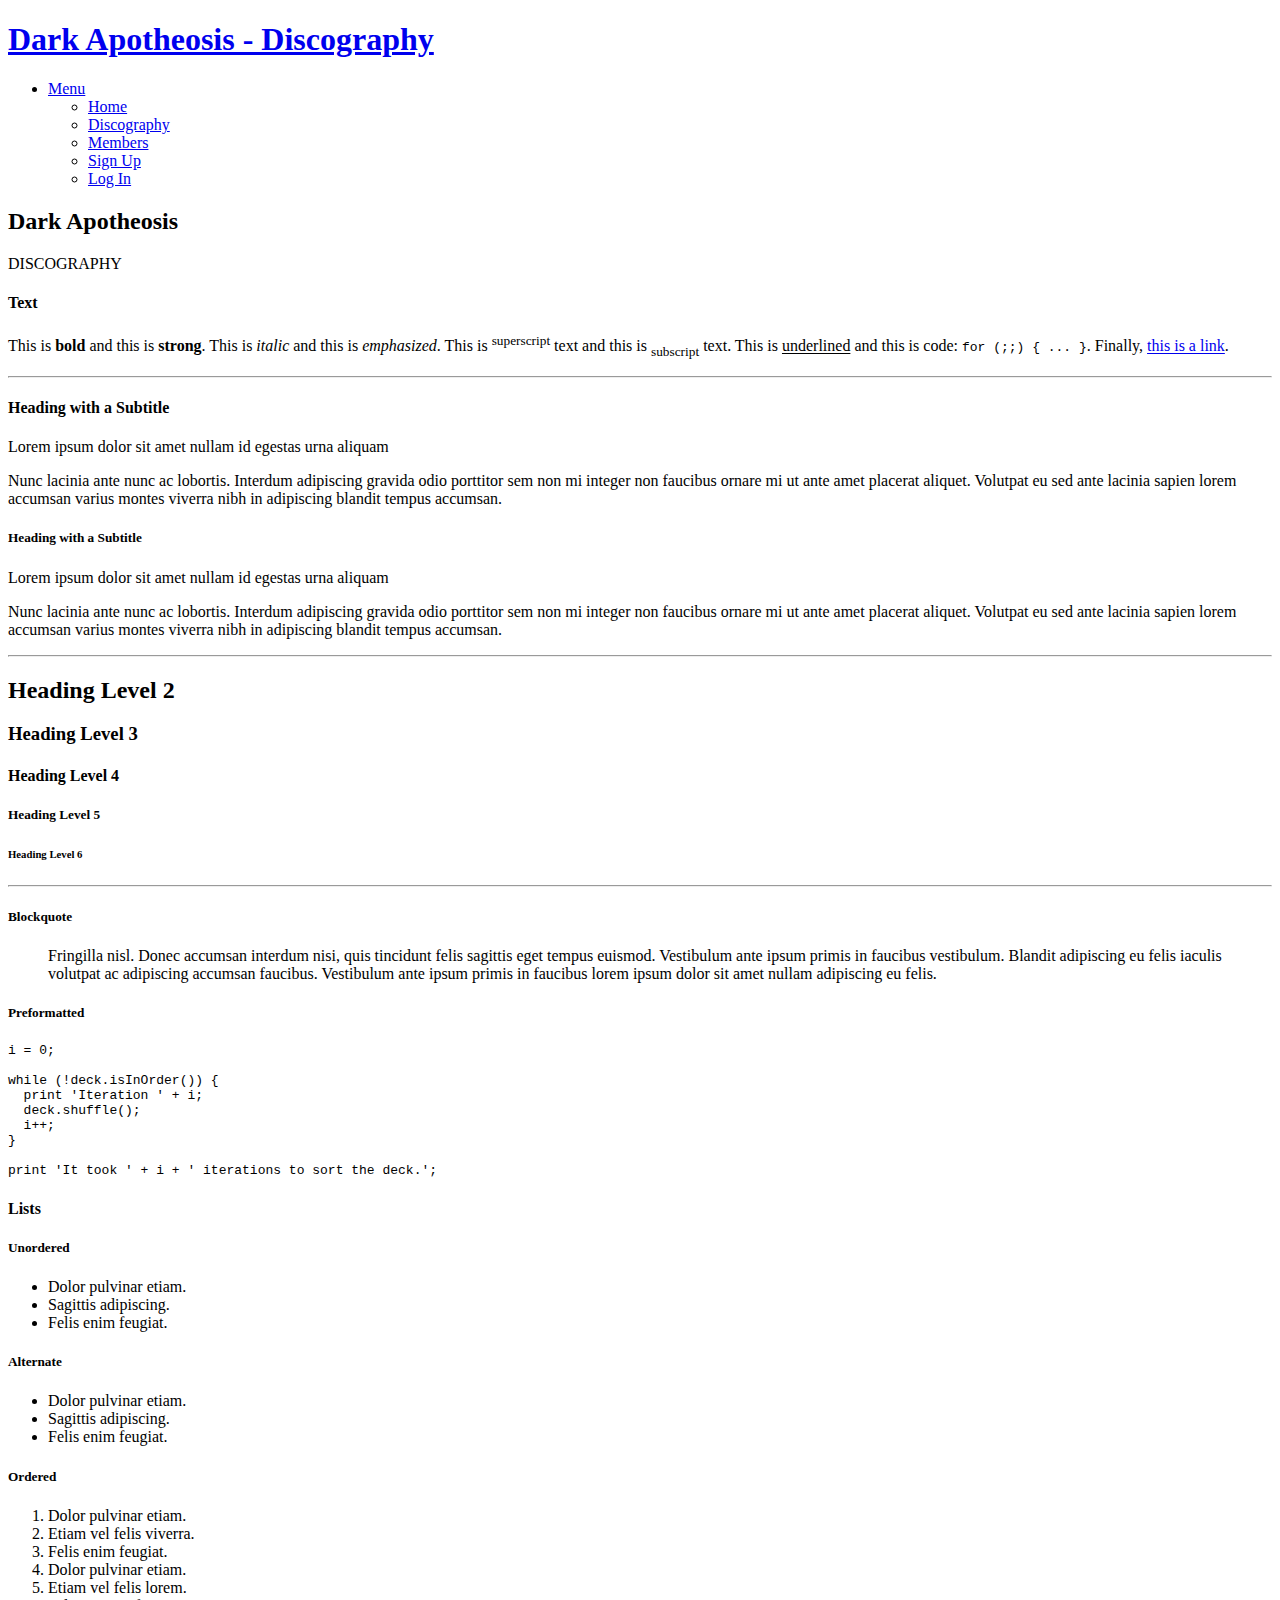
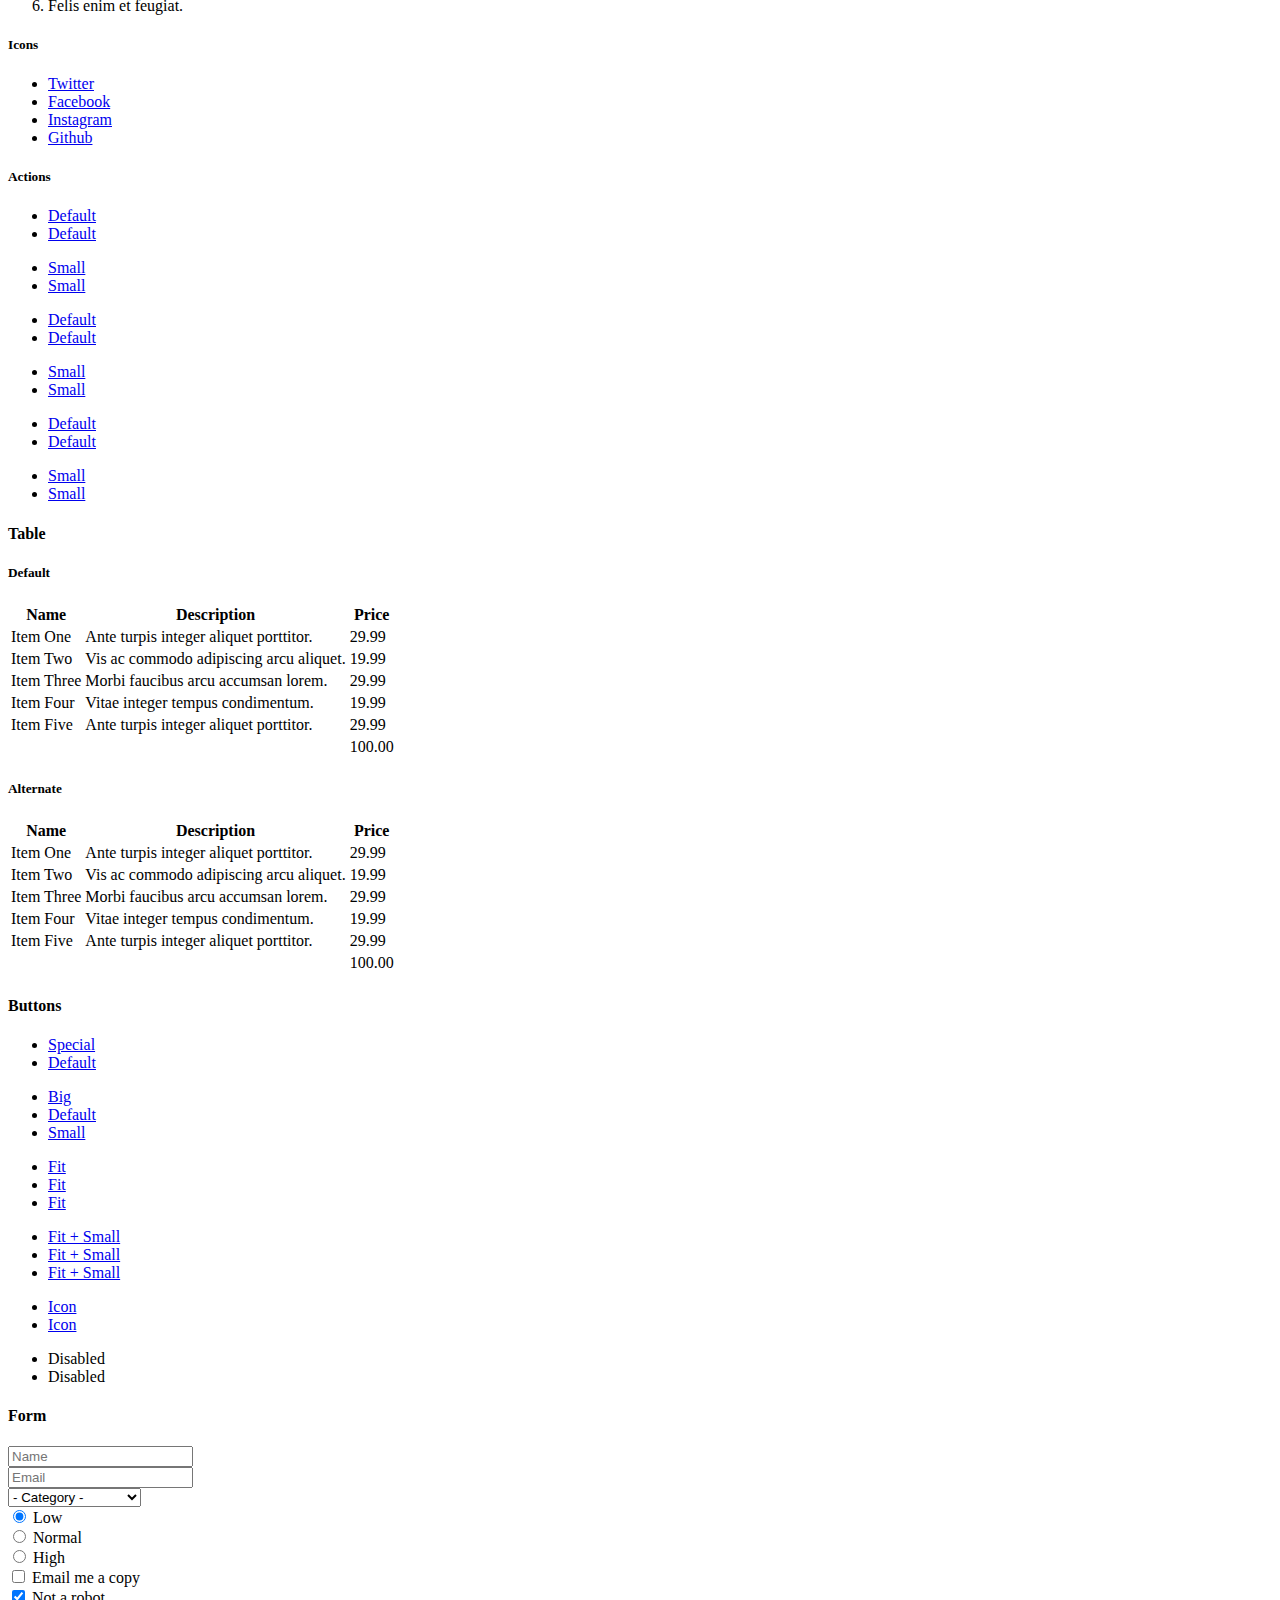
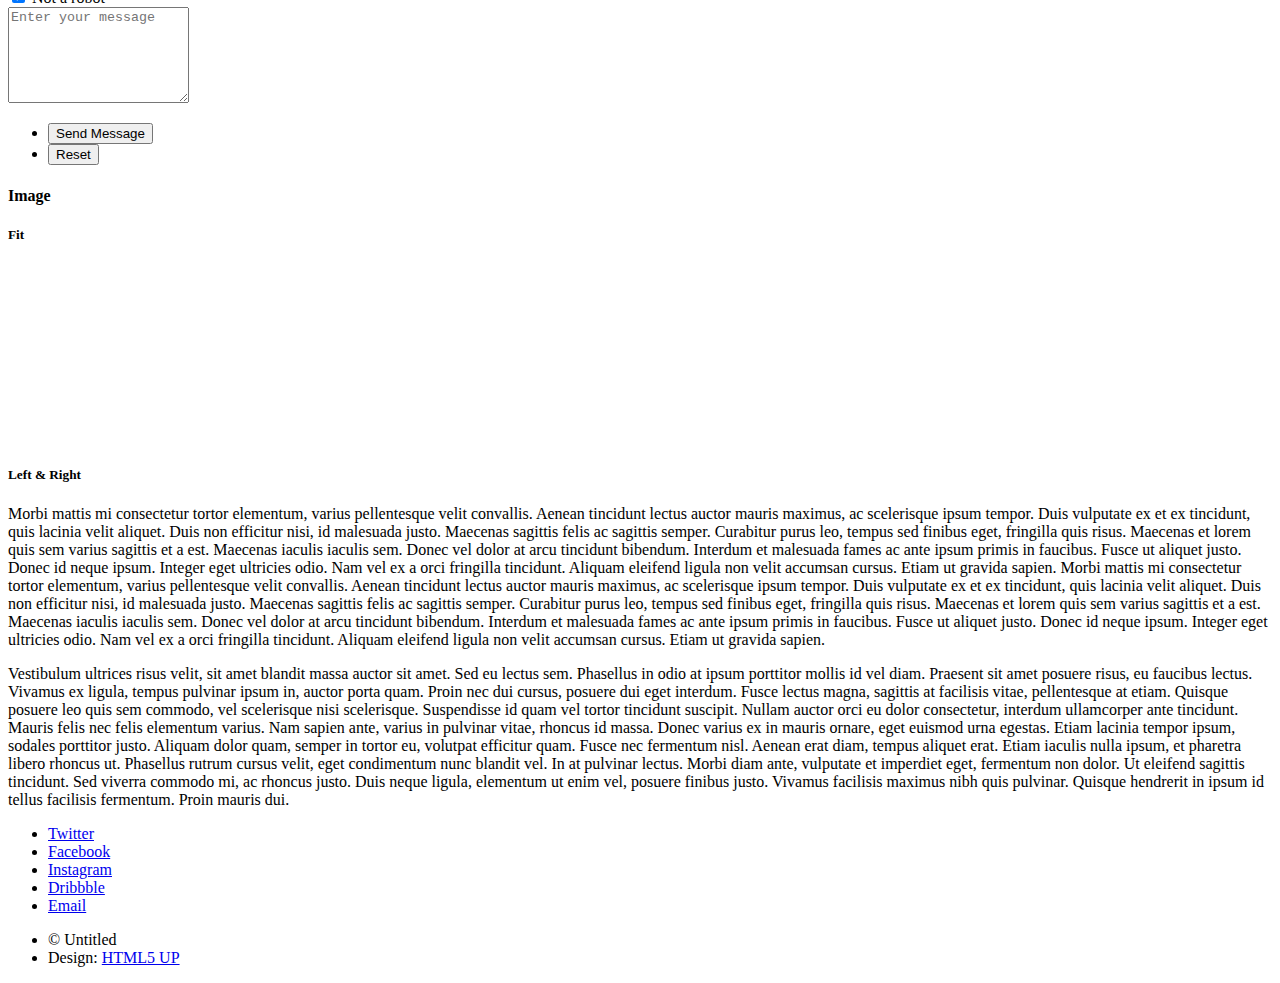
==== commit fa972270: "ds" ====
--- a/discography - Copy.html
+++ b/discography - Copy.html
@@ -1,390 +1,390 @@
-<!DOCTYPE HTML>
-<!--
-	Spectral by HTML5 UP
-	html5up.net | @ajlkn
-	Free for personal and commercial use under the CCA 3.0 license (html5up.net/license)
--->
-<html>
-	<head>
-		<title>Dark Apotheosis - Discography</title>
-		<meta charset="utf-8" />
-		<meta name="viewport" content="width=device-width, initial-scale=1" />
-		<!--[if lte IE 8]><script src="assets/js/ie/html5shiv.js"></script><![endif]-->
-		<link rel="stylesheet" href="assets/css/main.css" />
-		<!--[if lte IE 8]><link rel="stylesheet" href="assets/css/ie8.css" /><![endif]-->
-		<!--[if lte IE 9]><link rel="stylesheet" href="assets/css/ie9.css" /><![endif]-->
-	</head>
-	<body>
-
-		<!-- Page Wrapper -->
-			<div id="page-wrapper">
-
-				<!-- Header -->
-					<header id="header">
-						<h1><a href="index.html">Dark Apotheosis - Discography</a></h1>
-						<nav id="nav">
-							<ul>
-								<li class="special">
-									<a href="#menu" class="menuToggle"><span>Menu</span></a>
-									<div id="menu">
-										<ul>
-											<li><a href="index.html">Home</a></li>
-											<li><a href="discography.html">Discography</a></li>
-											<li><a href="members.html">Members</a></li>
-											<li><a href="#">Sign Up</a></li>
-											<li><a href="#">Log In</a></li>
-										</ul>
-									</div>
-								</li>
-							</ul>
-						</nav>
-					</header>
-
-				<!-- Main -->
-					<article id="main">
-						<header>
-							<h2>Dark Apotheosis</h2>
-							<p>DISCOGRAPHY</p>
-						</header>
-						<section class="wrapper style5">
-							<div class="inner">
-
-								<section>
-									<h4>Text</h4>
-									<p>This is <b>bold</b> and this is <strong>strong</strong>. This is <i>italic</i> and this is <em>emphasized</em>.
-									This is <sup>superscript</sup> text and this is <sub>subscript</sub> text.
-									This is <u>underlined</u> and this is code: <code>for (;;) { ... }</code>. Finally, <a href="#">this is a link</a>.</p>
-									<hr />
-									<header>
-										<h4>Heading with a Subtitle</h4>
-										<p>Lorem ipsum dolor sit amet nullam id egestas urna aliquam</p>
-									</header>
-									<p>Nunc lacinia ante nunc ac lobortis. Interdum adipiscing gravida odio porttitor sem non mi integer non faucibus ornare mi ut ante amet placerat aliquet. Volutpat eu sed ante lacinia sapien lorem accumsan varius montes viverra nibh in adipiscing blandit tempus accumsan.</p>
-									<header>
-										<h5>Heading with a Subtitle</h5>
-										<p>Lorem ipsum dolor sit amet nullam id egestas urna aliquam</p>
-									</header>
-									<p>Nunc lacinia ante nunc ac lobortis. Interdum adipiscing gravida odio porttitor sem non mi integer non faucibus ornare mi ut ante amet placerat aliquet. Volutpat eu sed ante lacinia sapien lorem accumsan varius montes viverra nibh in adipiscing blandit tempus accumsan.</p>
-									<hr />
-									<h2>Heading Level 2</h2>
-									<h3>Heading Level 3</h3>
-									<h4>Heading Level 4</h4>
-									<h5>Heading Level 5</h5>
-									<h6>Heading Level 6</h6>
-									<hr />
-									<h5>Blockquote</h5>
-									<blockquote>Fringilla nisl. Donec accumsan interdum nisi, quis tincidunt felis sagittis eget tempus euismod. Vestibulum ante ipsum primis in faucibus vestibulum. Blandit adipiscing eu felis iaculis volutpat ac adipiscing accumsan faucibus. Vestibulum ante ipsum primis in faucibus lorem ipsum dolor sit amet nullam adipiscing eu felis.</blockquote>
-									<h5>Preformatted</h5>
-									<pre><code>i = 0;
-
-while (!deck.isInOrder()) {
-  print 'Iteration ' + i;
-  deck.shuffle();
-  i++;
-}
-
-print 'It took ' + i + ' iterations to sort the deck.';</code></pre>
-								</section>
-
-								<section>
-									<h4>Lists</h4>
-									<div class="row">
-										<div class="6u 12u$(medium)">
-											<h5>Unordered</h5>
-											<ul>
-												<li>Dolor pulvinar etiam.</li>
-												<li>Sagittis adipiscing.</li>
-												<li>Felis enim feugiat.</li>
-											</ul>
-											<h5>Alternate</h5>
-											<ul class="alt">
-												<li>Dolor pulvinar etiam.</li>
-												<li>Sagittis adipiscing.</li>
-												<li>Felis enim feugiat.</li>
-											</ul>
-										</div>
-										<div class="6u$ 12u$(medium)">
-											<h5>Ordered</h5>
-											<ol>
-												<li>Dolor pulvinar etiam.</li>
-												<li>Etiam vel felis viverra.</li>
-												<li>Felis enim feugiat.</li>
-												<li>Dolor pulvinar etiam.</li>
-												<li>Etiam vel felis lorem.</li>
-												<li>Felis enim et feugiat.</li>
-											</ol>
-											<h5>Icons</h5>
-											<ul class="icons">
-												<li><a href="#" class="icon fa-twitter"><span class="label">Twitter</span></a></li>
-												<li><a href="#" class="icon fa-facebook"><span class="label">Facebook</span></a></li>
-												<li><a href="#" class="icon fa-instagram"><span class="label">Instagram</span></a></li>
-												<li><a href="#" class="icon fa-github"><span class="label">Github</span></a></li>
-											</ul>
-										</div>
-									</div>
-									<h5>Actions</h5>
-									<div class="row">
-										<div class="6u 12u$(medium)">
-											<ul class="actions">
-												<li><a href="#" class="button special">Default</a></li>
-												<li><a href="#" class="button">Default</a></li>
-											</ul>
-											<ul class="actions small">
-												<li><a href="#" class="button special small">Small</a></li>
-												<li><a href="#" class="button small">Small</a></li>
-											</ul>
-											<ul class="actions vertical">
-												<li><a href="#" class="button special">Default</a></li>
-												<li><a href="#" class="button">Default</a></li>
-											</ul>
-											<ul class="actions vertical small">
-												<li><a href="#" class="button special small">Small</a></li>
-												<li><a href="#" class="button small">Small</a></li>
-											</ul>
-										</div>
-										<div class="6u 12u$(medium)">
-											<ul class="actions vertical">
-												<li><a href="#" class="button special fit">Default</a></li>
-												<li><a href="#" class="button fit">Default</a></li>
-											</ul>
-											<ul class="actions vertical small">
-												<li><a href="#" class="button special small fit">Small</a></li>
-												<li><a href="#" class="button small fit">Small</a></li>
-											</ul>
-										</div>
-									</div>
-								</section>
-
-								<section>
-									<h4>Table</h4>
-									<h5>Default</h5>
-									<div class="table-wrapper">
-										<table>
-											<thead>
-												<tr>
-													<th>Name</th>
-													<th>Description</th>
-													<th>Price</th>
-												</tr>
-											</thead>
-											<tbody>
-												<tr>
-													<td>Item One</td>
-													<td>Ante turpis integer aliquet porttitor.</td>
-													<td>29.99</td>
-												</tr>
-												<tr>
-													<td>Item Two</td>
-													<td>Vis ac commodo adipiscing arcu aliquet.</td>
-													<td>19.99</td>
-												</tr>
-												<tr>
-													<td>Item Three</td>
-													<td> Morbi faucibus arcu accumsan lorem.</td>
-													<td>29.99</td>
-												</tr>
-												<tr>
-													<td>Item Four</td>
-													<td>Vitae integer tempus condimentum.</td>
-													<td>19.99</td>
-												</tr>
-												<tr>
-													<td>Item Five</td>
-													<td>Ante turpis integer aliquet porttitor.</td>
-													<td>29.99</td>
-												</tr>
-											</tbody>
-											<tfoot>
-												<tr>
-													<td colspan="2"></td>
-													<td>100.00</td>
-												</tr>
-											</tfoot>
-										</table>
-									</div>
-
-									<h5>Alternate</h5>
-									<div class="table-wrapper">
-										<table class="alt">
-											<thead>
-												<tr>
-													<th>Name</th>
-													<th>Description</th>
-													<th>Price</th>
-												</tr>
-											</thead>
-											<tbody>
-												<tr>
-													<td>Item One</td>
-													<td>Ante turpis integer aliquet porttitor.</td>
-													<td>29.99</td>
-												</tr>
-												<tr>
-													<td>Item Two</td>
-													<td>Vis ac commodo adipiscing arcu aliquet.</td>
-													<td>19.99</td>
-												</tr>
-												<tr>
-													<td>Item Three</td>
-													<td> Morbi faucibus arcu accumsan lorem.</td>
-													<td>29.99</td>
-												</tr>
-												<tr>
-													<td>Item Four</td>
-													<td>Vitae integer tempus condimentum.</td>
-													<td>19.99</td>
-												</tr>
-												<tr>
-													<td>Item Five</td>
-													<td>Ante turpis integer aliquet porttitor.</td>
-													<td>29.99</td>
-												</tr>
-											</tbody>
-											<tfoot>
-												<tr>
-													<td colspan="2"></td>
-													<td>100.00</td>
-												</tr>
-											</tfoot>
-										</table>
-									</div>
-								</section>
-
-								<section>
-									<h4>Buttons</h4>
-									<ul class="actions">
-										<li><a href="#" class="button special">Special</a></li>
-										<li><a href="#" class="button">Default</a></li>
-									</ul>
-									<ul class="actions">
-										<li><a href="#" class="button big">Big</a></li>
-										<li><a href="#" class="button">Default</a></li>
-										<li><a href="#" class="button small">Small</a></li>
-									</ul>
-									<ul class="actions fit">
-										<li><a href="#" class="button fit">Fit</a></li>
-										<li><a href="#" class="button special fit">Fit</a></li>
-										<li><a href="#" class="button fit">Fit</a></li>
-									</ul>
-									<ul class="actions fit small">
-										<li><a href="#" class="button special fit small">Fit + Small</a></li>
-										<li><a href="#" class="button fit small">Fit + Small</a></li>
-										<li><a href="#" class="button special fit small">Fit + Small</a></li>
-									</ul>
-									<ul class="actions">
-										<li><a href="#" class="button special icon fa-download">Icon</a></li>
-										<li><a href="#" class="button icon fa-download">Icon</a></li>
-									</ul>
-									<ul class="actions">
-										<li><span class="button special disabled">Disabled</span></li>
-										<li><span class="button disabled">Disabled</span></li>
-									</ul>
-								</section>
-
-								<section>
-									<h4>Form</h4>
-									<form method="post" action="#">
-										<div class="row uniform">
-											<div class="6u 12u$(xsmall)">
-												<input type="text" name="demo-name" id="demo-name" value="" placeholder="Name" />
-											</div>
-											<div class="6u$ 12u$(xsmall)">
-												<input type="email" name="demo-email" id="demo-email" value="" placeholder="Email" />
-											</div>
-											<div class="12u$">
-												<div class="select-wrapper">
-													<select name="demo-category" id="demo-category">
-														<option value="">- Category -</option>
-														<option value="1">Manufacturing</option>
-														<option value="1">Shipping</option>
-														<option value="1">Administration</option>
-														<option value="1">Human Resources</option>
-													</select>
-												</div>
-											</div>
-											<div class="4u 12u$(small)">
-												<input type="radio" id="demo-priority-low" name="demo-priority" checked>
-												<label for="demo-priority-low">Low</label>
-											</div>
-											<div class="4u 12u$(small)">
-												<input type="radio" id="demo-priority-normal" name="demo-priority">
-												<label for="demo-priority-normal">Normal</label>
-											</div>
-											<div class="4u$ 12u$(small)">
-												<input type="radio" id="demo-priority-high" name="demo-priority">
-												<label for="demo-priority-high">High</label>
-											</div>
-											<div class="6u 12u$(small)">
-												<input type="checkbox" id="demo-copy" name="demo-copy">
-												<label for="demo-copy">Email me a copy</label>
-											</div>
-											<div class="6u$ 12u$(small)">
-												<input type="checkbox" id="demo-human" name="demo-human" checked>
-												<label for="demo-human">Not a robot</label>
-											</div>
-											<div class="12u$">
-												<textarea name="demo-message" id="demo-message" placeholder="Enter your message" rows="6"></textarea>
-											</div>
-											<div class="12u$">
-												<ul class="actions">
-													<li><input type="submit" value="Send Message" class="special" /></li>
-													<li><input type="reset" value="Reset" /></li>
-												</ul>
-											</div>
-										</div>
-									</form>
-								</section>
-
-								<section>
-									<h4>Image</h4>
-									<h5>Fit</h5>
-									<div class="box alt">
-										<div class="row uniform 50%">
-											<div class="12u"><span class="image fit"><img src="images/banner.jpg" alt="" /></span></div>
-											<div class="4u"><span class="image fit"><img src="images/pic01.jpg" alt="" /></span></div>
-											<div class="4u"><span class="image fit"><img src="images/pic02.jpg" alt="" /></span></div>
-											<div class="4u"><span class="image fit"><img src="images/pic03.jpg" alt="" /></span></div>
-											<div class="4u"><span class="image fit"><img src="images/pic03.jpg" alt="" /></span></div>
-											<div class="4u"><span class="image fit"><img src="images/pic02.jpg" alt="" /></span></div>
-											<div class="4u"><span class="image fit"><img src="images/pic01.jpg" alt="" /></span></div>
-											<div class="4u"><span class="image fit"><img src="images/pic02.jpg" alt="" /></span></div>
-											<div class="4u"><span class="image fit"><img src="images/pic01.jpg" alt="" /></span></div>
-											<div class="4u"><span class="image fit"><img src="images/pic03.jpg" alt="" /></span></div>
-										</div>
-									</div>
-									<h5>Left &amp; Right</h5>
-									<p><span class="image left"><img src="images/pic04.jpg" alt="" /></span>Morbi mattis mi consectetur tortor elementum, varius pellentesque velit convallis. Aenean tincidunt lectus auctor mauris maximus, ac scelerisque ipsum tempor. Duis vulputate ex et ex tincidunt, quis lacinia velit aliquet. Duis non efficitur nisi, id malesuada justo. Maecenas sagittis felis ac sagittis semper. Curabitur purus leo, tempus sed finibus eget, fringilla quis risus. Maecenas et lorem quis sem varius sagittis et a est. Maecenas iaculis iaculis sem. Donec vel dolor at arcu tincidunt bibendum. Interdum et malesuada fames ac ante ipsum primis in faucibus. Fusce ut aliquet justo. Donec id neque ipsum. Integer eget ultricies odio. Nam vel ex a orci fringilla tincidunt. Aliquam eleifend ligula non velit accumsan cursus. Etiam ut gravida sapien. Morbi mattis mi consectetur tortor elementum, varius pellentesque velit convallis. Aenean tincidunt lectus auctor mauris maximus, ac scelerisque ipsum tempor. Duis vulputate ex et ex tincidunt, quis lacinia velit aliquet. Duis non efficitur nisi, id malesuada justo. Maecenas sagittis felis ac sagittis semper. Curabitur purus leo, tempus sed finibus eget, fringilla quis risus. Maecenas et lorem quis sem varius sagittis et a est. Maecenas iaculis iaculis sem. Donec vel dolor at arcu tincidunt bibendum. Interdum et malesuada fames ac ante ipsum primis in faucibus. Fusce ut aliquet justo. Donec id neque ipsum. Integer eget ultricies odio. Nam vel ex a orci fringilla tincidunt. Aliquam eleifend ligula non velit accumsan cursus. Etiam ut gravida sapien.</p>
-									<p><span class="image right"><img src="images/pic05.jpg" alt="" /></span>Vestibulum ultrices risus velit, sit amet blandit massa auctor sit amet. Sed eu lectus sem. Phasellus in odio at ipsum porttitor mollis id vel diam. Praesent sit amet posuere risus, eu faucibus lectus. Vivamus ex ligula, tempus pulvinar ipsum in, auctor porta quam. Proin nec dui cursus, posuere dui eget interdum. Fusce lectus magna, sagittis at facilisis vitae, pellentesque at etiam. Quisque posuere leo quis sem commodo, vel scelerisque nisi scelerisque. Suspendisse id quam vel tortor tincidunt suscipit. Nullam auctor orci eu dolor consectetur, interdum ullamcorper ante tincidunt. Mauris felis nec felis elementum varius. Nam sapien ante, varius in pulvinar vitae, rhoncus id massa. Donec varius ex in mauris ornare, eget euismod urna egestas. Etiam lacinia tempor ipsum, sodales porttitor justo. Aliquam dolor quam, semper in tortor eu, volutpat efficitur quam. Fusce nec fermentum nisl. Aenean erat diam, tempus aliquet erat. Etiam iaculis nulla ipsum, et pharetra libero rhoncus ut. Phasellus rutrum cursus velit, eget condimentum nunc blandit vel. In at pulvinar lectus. Morbi diam ante, vulputate et imperdiet eget, fermentum non dolor. Ut eleifend sagittis tincidunt. Sed viverra commodo mi, ac rhoncus justo. Duis neque ligula, elementum ut enim vel, posuere finibus justo. Vivamus facilisis maximus nibh quis pulvinar. Quisque hendrerit in ipsum id tellus facilisis fermentum. Proin mauris dui.</p>
-								</section>
-
-							</div>
-						</section>
-					</article>
-
-				<!-- Footer -->
-					<footer id="footer">
-						<ul class="icons">
-							<li><a href="#" class="icon fa-twitter"><span class="label">Twitter</span></a></li>
-							<li><a href="#" class="icon fa-facebook"><span class="label">Facebook</span></a></li>
-							<li><a href="#" class="icon fa-instagram"><span class="label">Instagram</span></a></li>
-							<li><a href="#" class="icon fa-dribbble"><span class="label">Dribbble</span></a></li>
-							<li><a href="#" class="icon fa-envelope-o"><span class="label">Email</span></a></li>
-						</ul>
-						<ul class="copyright">
-							<li>&copy; Untitled</li><li>Design: <a href="http://html5up.net">HTML5 UP</a></li>
-						</ul>
-					</footer>
-
-			</div>
-
-		<!-- Scripts -->
-			<script src="assets/js/jquery.min.js"></script>
-			<script src="assets/js/jquery.scrollex.min.js"></script>
-			<script src="assets/js/jquery.scrolly.min.js"></script>
-			<script src="assets/js/skel.min.js"></script>
-			<script src="assets/js/util.js"></script>
-			<!--[if lte IE 8]><script src="assets/js/ie/respond.min.js"></script><![endif]-->
-			<script src="assets/js/main.js"></script>
-
-	</body>
-</html>+<!DOCTYPE HTML>
+<!--
+	Spectral by HTML5 UP
+	html5up.net | @ajlkn
+	Free for personal and commercial use under the CCA 3.0 license (html5up.net/license)
+-->
+<html>
+	<head>
+		<title>Dark Apotheosis - Discography</title>
+		<meta charset="utf-8" />
+		<meta name="viewport" content="width=device-width, initial-scale=1" />
+		<!--[if lte IE 8]><script src="assets/js/ie/html5shiv.js"></script><![endif]-->
+		<link rel="stylesheet" href="assets/css/main.css" />
+		<!--[if lte IE 8]><link rel="stylesheet" href="assets/css/ie8.css" /><![endif]-->
+		<!--[if lte IE 9]><link rel="stylesheet" href="assets/css/ie9.css" /><![endif]-->
+	</head>
+	<body>
+
+		<!-- Page Wrapper -->
+			<div id="page-wrapper">
+
+				<!-- Header -->
+					<header id="header">
+						<h1><a href="index.html">Dark Apotheosis - Discography</a></h1>
+						<nav id="nav">
+							<ul>
+								<li class="special">
+									<a href="#menu" class="menuToggle"><span>Menu</span></a>
+									<div id="menu">
+										<ul>
+											<li><a href="index.html">Home</a></li>
+											<li><a href="discography.html">Discography</a></li>
+											<li><a href="members.html">Members</a></li>
+											<li><a href="#">Sign Up</a></li>
+											<li><a href="#">Log In</a></li>
+										</ul>
+									</div>
+								</li>
+							</ul>
+						</nav>
+					</header>
+
+				<!-- Main -->
+					<article id="main">
+						<header>
+							<h2>Dark Apotheosis</h2>
+							<p>DISCOGRAPHY</p>
+						</header>
+						<section class="wrapper style2">
+							<div class="inner">
+
+								<section>
+									<h4>Text</h4>
+									<p>This is <b>bold</b> and this is <strong>strong</strong>. This is <i>italic</i> and this is <em>emphasized</em>.
+									This is <sup>superscript</sup> text and this is <sub>subscript</sub> text.
+									This is <u>underlined</u> and this is code: <code>for (;;) { ... }</code>. Finally, <a href="#">this is a link</a>.</p>
+									<hr />
+									<header>
+										<h4>Heading with a Subtitle</h4>
+										<p>Lorem ipsum dolor sit amet nullam id egestas urna aliquam</p>
+									</header>
+									<p>Nunc lacinia ante nunc ac lobortis. Interdum adipiscing gravida odio porttitor sem non mi integer non faucibus ornare mi ut ante amet placerat aliquet. Volutpat eu sed ante lacinia sapien lorem accumsan varius montes viverra nibh in adipiscing blandit tempus accumsan.</p>
+									<header>
+										<h5>Heading with a Subtitle</h5>
+										<p>Lorem ipsum dolor sit amet nullam id egestas urna aliquam</p>
+									</header>
+									<p>Nunc lacinia ante nunc ac lobortis. Interdum adipiscing gravida odio porttitor sem non mi integer non faucibus ornare mi ut ante amet placerat aliquet. Volutpat eu sed ante lacinia sapien lorem accumsan varius montes viverra nibh in adipiscing blandit tempus accumsan.</p>
+									<hr />
+									<h2>Heading Level 2</h2>
+									<h3>Heading Level 3</h3>
+									<h4>Heading Level 4</h4>
+									<h5>Heading Level 5</h5>
+									<h6>Heading Level 6</h6>
+									<hr />
+									<h5>Blockquote</h5>
+									<blockquote>Fringilla nisl. Donec accumsan interdum nisi, quis tincidunt felis sagittis eget tempus euismod. Vestibulum ante ipsum primis in faucibus vestibulum. Blandit adipiscing eu felis iaculis volutpat ac adipiscing accumsan faucibus. Vestibulum ante ipsum primis in faucibus lorem ipsum dolor sit amet nullam adipiscing eu felis.</blockquote>
+									<h5>Preformatted</h5>
+									<pre><code>i = 0;
+
+while (!deck.isInOrder()) {
+  print 'Iteration ' + i;
+  deck.shuffle();
+  i++;
+}
+
+print 'It took ' + i + ' iterations to sort the deck.';</code></pre>
+								</section>
+
+								<section>
+									<h4>Lists</h4>
+									<div class="row">
+										<div class="6u 12u$(medium)">
+											<h5>Unordered</h5>
+											<ul>
+												<li>Dolor pulvinar etiam.</li>
+												<li>Sagittis adipiscing.</li>
+												<li>Felis enim feugiat.</li>
+											</ul>
+											<h5>Alternate</h5>
+											<ul class="alt">
+												<li>Dolor pulvinar etiam.</li>
+												<li>Sagittis adipiscing.</li>
+												<li>Felis enim feugiat.</li>
+											</ul>
+										</div>
+										<div class="6u$ 12u$(medium)">
+											<h5>Ordered</h5>
+											<ol>
+												<li>Dolor pulvinar etiam.</li>
+												<li>Etiam vel felis viverra.</li>
+												<li>Felis enim feugiat.</li>
+												<li>Dolor pulvinar etiam.</li>
+												<li>Etiam vel felis lorem.</li>
+												<li>Felis enim et feugiat.</li>
+											</ol>
+											<h5>Icons</h5>
+											<ul class="icons">
+												<li><a href="#" class="icon fa-twitter"><span class="label">Twitter</span></a></li>
+												<li><a href="#" class="icon fa-facebook"><span class="label">Facebook</span></a></li>
+												<li><a href="#" class="icon fa-instagram"><span class="label">Instagram</span></a></li>
+												<li><a href="#" class="icon fa-github"><span class="label">Github</span></a></li>
+											</ul>
+										</div>
+									</div>
+									<h5>Actions</h5>
+									<div class="row">
+										<div class="6u 12u$(medium)">
+											<ul class="actions">
+												<li><a href="#" class="button special">Default</a></li>
+												<li><a href="#" class="button">Default</a></li>
+											</ul>
+											<ul class="actions small">
+												<li><a href="#" class="button special small">Small</a></li>
+												<li><a href="#" class="button small">Small</a></li>
+											</ul>
+											<ul class="actions vertical">
+												<li><a href="#" class="button special">Default</a></li>
+												<li><a href="#" class="button">Default</a></li>
+											</ul>
+											<ul class="actions vertical small">
+												<li><a href="#" class="button special small">Small</a></li>
+												<li><a href="#" class="button small">Small</a></li>
+											</ul>
+										</div>
+										<div class="6u 12u$(medium)">
+											<ul class="actions vertical">
+												<li><a href="#" class="button special fit">Default</a></li>
+												<li><a href="#" class="button fit">Default</a></li>
+											</ul>
+											<ul class="actions vertical small">
+												<li><a href="#" class="button special small fit">Small</a></li>
+												<li><a href="#" class="button small fit">Small</a></li>
+											</ul>
+										</div>
+									</div>
+								</section>
+
+								<section>
+									<h4>Table</h4>
+									<h5>Default</h5>
+									<div class="table-wrapper">
+										<table>
+											<thead>
+												<tr>
+													<th>Name</th>
+													<th>Description</th>
+													<th>Price</th>
+												</tr>
+											</thead>
+											<tbody>
+												<tr>
+													<td>Item One</td>
+													<td>Ante turpis integer aliquet porttitor.</td>
+													<td>29.99</td>
+												</tr>
+												<tr>
+													<td>Item Two</td>
+													<td>Vis ac commodo adipiscing arcu aliquet.</td>
+													<td>19.99</td>
+												</tr>
+												<tr>
+													<td>Item Three</td>
+													<td> Morbi faucibus arcu accumsan lorem.</td>
+													<td>29.99</td>
+												</tr>
+												<tr>
+													<td>Item Four</td>
+													<td>Vitae integer tempus condimentum.</td>
+													<td>19.99</td>
+												</tr>
+												<tr>
+													<td>Item Five</td>
+													<td>Ante turpis integer aliquet porttitor.</td>
+													<td>29.99</td>
+												</tr>
+											</tbody>
+											<tfoot>
+												<tr>
+													<td colspan="2"></td>
+													<td>100.00</td>
+												</tr>
+											</tfoot>
+										</table>
+									</div>
+
+									<h5>Alternate</h5>
+									<div class="table-wrapper">
+										<table class="alt">
+											<thead>
+												<tr>
+													<th>Name</th>
+													<th>Description</th>
+													<th>Price</th>
+												</tr>
+											</thead>
+											<tbody>
+												<tr>
+													<td>Item One</td>
+													<td>Ante turpis integer aliquet porttitor.</td>
+													<td>29.99</td>
+												</tr>
+												<tr>
+													<td>Item Two</td>
+													<td>Vis ac commodo adipiscing arcu aliquet.</td>
+													<td>19.99</td>
+												</tr>
+												<tr>
+													<td>Item Three</td>
+													<td> Morbi faucibus arcu accumsan lorem.</td>
+													<td>29.99</td>
+												</tr>
+												<tr>
+													<td>Item Four</td>
+													<td>Vitae integer tempus condimentum.</td>
+													<td>19.99</td>
+												</tr>
+												<tr>
+													<td>Item Five</td>
+													<td>Ante turpis integer aliquet porttitor.</td>
+													<td>29.99</td>
+												</tr>
+											</tbody>
+											<tfoot>
+												<tr>
+													<td colspan="2"></td>
+													<td>100.00</td>
+												</tr>
+											</tfoot>
+										</table>
+									</div>
+								</section>
+
+								<section>
+									<h4>Buttons</h4>
+									<ul class="actions">
+										<li><a href="#" class="button special">Special</a></li>
+										<li><a href="#" class="button">Default</a></li>
+									</ul>
+									<ul class="actions">
+										<li><a href="#" class="button big">Big</a></li>
+										<li><a href="#" class="button">Default</a></li>
+										<li><a href="#" class="button small">Small</a></li>
+									</ul>
+									<ul class="actions fit">
+										<li><a href="#" class="button fit">Fit</a></li>
+										<li><a href="#" class="button special fit">Fit</a></li>
+										<li><a href="#" class="button fit">Fit</a></li>
+									</ul>
+									<ul class="actions fit small">
+										<li><a href="#" class="button special fit small">Fit + Small</a></li>
+										<li><a href="#" class="button fit small">Fit + Small</a></li>
+										<li><a href="#" class="button special fit small">Fit + Small</a></li>
+									</ul>
+									<ul class="actions">
+										<li><a href="#" class="button special icon fa-download">Icon</a></li>
+										<li><a href="#" class="button icon fa-download">Icon</a></li>
+									</ul>
+									<ul class="actions">
+										<li><span class="button special disabled">Disabled</span></li>
+										<li><span class="button disabled">Disabled</span></li>
+									</ul>
+								</section>
+
+								<section>
+									<h4>Form</h4>
+									<form method="post" action="#">
+										<div class="row uniform">
+											<div class="6u 12u$(xsmall)">
+												<input type="text" name="demo-name" id="demo-name" value="" placeholder="Name" />
+											</div>
+											<div class="6u$ 12u$(xsmall)">
+												<input type="email" name="demo-email" id="demo-email" value="" placeholder="Email" />
+											</div>
+											<div class="12u$">
+												<div class="select-wrapper">
+													<select name="demo-category" id="demo-category">
+														<option value="">- Category -</option>
+														<option value="1">Manufacturing</option>
+														<option value="1">Shipping</option>
+														<option value="1">Administration</option>
+														<option value="1">Human Resources</option>
+													</select>
+												</div>
+											</div>
+											<div class="4u 12u$(small)">
+												<input type="radio" id="demo-priority-low" name="demo-priority" checked>
+												<label for="demo-priority-low">Low</label>
+											</div>
+											<div class="4u 12u$(small)">
+												<input type="radio" id="demo-priority-normal" name="demo-priority">
+												<label for="demo-priority-normal">Normal</label>
+											</div>
+											<div class="4u$ 12u$(small)">
+												<input type="radio" id="demo-priority-high" name="demo-priority">
+												<label for="demo-priority-high">High</label>
+											</div>
+											<div class="6u 12u$(small)">
+												<input type="checkbox" id="demo-copy" name="demo-copy">
+												<label for="demo-copy">Email me a copy</label>
+											</div>
+											<div class="6u$ 12u$(small)">
+												<input type="checkbox" id="demo-human" name="demo-human" checked>
+												<label for="demo-human">Not a robot</label>
+											</div>
+											<div class="12u$">
+												<textarea name="demo-message" id="demo-message" placeholder="Enter your message" rows="6"></textarea>
+											</div>
+											<div class="12u$">
+												<ul class="actions">
+													<li><input type="submit" value="Send Message" class="special" /></li>
+													<li><input type="reset" value="Reset" /></li>
+												</ul>
+											</div>
+										</div>
+									</form>
+								</section>
+
+								<section>
+									<h4>Image</h4>
+									<h5>Fit</h5>
+									<div class="box alt">
+										<div class="row uniform 50%">
+											<div class="12u"><span class="image fit"><img src="images/banner.jpg" alt="" /></span></div>
+											<div class="4u"><span class="image fit"><img src="images/pic01.jpg" alt="" /></span></div>
+											<div class="4u"><span class="image fit"><img src="images/pic02.jpg" alt="" /></span></div>
+											<div class="4u"><span class="image fit"><img src="images/pic03.jpg" alt="" /></span></div>
+											<div class="4u"><span class="image fit"><img src="images/pic03.jpg" alt="" /></span></div>
+											<div class="4u"><span class="image fit"><img src="images/pic02.jpg" alt="" /></span></div>
+											<div class="4u"><span class="image fit"><img src="images/pic01.jpg" alt="" /></span></div>
+											<div class="4u"><span class="image fit"><img src="images/pic02.jpg" alt="" /></span></div>
+											<div class="4u"><span class="image fit"><img src="images/pic01.jpg" alt="" /></span></div>
+											<div class="4u"><span class="image fit"><img src="images/pic03.jpg" alt="" /></span></div>
+										</div>
+									</div>
+									<h5>Left &amp; Right</h5>
+									<p><span class="image left"><img src="images/pic04.jpg" alt="" /></span>Morbi mattis mi consectetur tortor elementum, varius pellentesque velit convallis. Aenean tincidunt lectus auctor mauris maximus, ac scelerisque ipsum tempor. Duis vulputate ex et ex tincidunt, quis lacinia velit aliquet. Duis non efficitur nisi, id malesuada justo. Maecenas sagittis felis ac sagittis semper. Curabitur purus leo, tempus sed finibus eget, fringilla quis risus. Maecenas et lorem quis sem varius sagittis et a est. Maecenas iaculis iaculis sem. Donec vel dolor at arcu tincidunt bibendum. Interdum et malesuada fames ac ante ipsum primis in faucibus. Fusce ut aliquet justo. Donec id neque ipsum. Integer eget ultricies odio. Nam vel ex a orci fringilla tincidunt. Aliquam eleifend ligula non velit accumsan cursus. Etiam ut gravida sapien. Morbi mattis mi consectetur tortor elementum, varius pellentesque velit convallis. Aenean tincidunt lectus auctor mauris maximus, ac scelerisque ipsum tempor. Duis vulputate ex et ex tincidunt, quis lacinia velit aliquet. Duis non efficitur nisi, id malesuada justo. Maecenas sagittis felis ac sagittis semper. Curabitur purus leo, tempus sed finibus eget, fringilla quis risus. Maecenas et lorem quis sem varius sagittis et a est. Maecenas iaculis iaculis sem. Donec vel dolor at arcu tincidunt bibendum. Interdum et malesuada fames ac ante ipsum primis in faucibus. Fusce ut aliquet justo. Donec id neque ipsum. Integer eget ultricies odio. Nam vel ex a orci fringilla tincidunt. Aliquam eleifend ligula non velit accumsan cursus. Etiam ut gravida sapien.</p>
+									<p><span class="image right"><img src="images/pic05.jpg" alt="" /></span>Vestibulum ultrices risus velit, sit amet blandit massa auctor sit amet. Sed eu lectus sem. Phasellus in odio at ipsum porttitor mollis id vel diam. Praesent sit amet posuere risus, eu faucibus lectus. Vivamus ex ligula, tempus pulvinar ipsum in, auctor porta quam. Proin nec dui cursus, posuere dui eget interdum. Fusce lectus magna, sagittis at facilisis vitae, pellentesque at etiam. Quisque posuere leo quis sem commodo, vel scelerisque nisi scelerisque. Suspendisse id quam vel tortor tincidunt suscipit. Nullam auctor orci eu dolor consectetur, interdum ullamcorper ante tincidunt. Mauris felis nec felis elementum varius. Nam sapien ante, varius in pulvinar vitae, rhoncus id massa. Donec varius ex in mauris ornare, eget euismod urna egestas. Etiam lacinia tempor ipsum, sodales porttitor justo. Aliquam dolor quam, semper in tortor eu, volutpat efficitur quam. Fusce nec fermentum nisl. Aenean erat diam, tempus aliquet erat. Etiam iaculis nulla ipsum, et pharetra libero rhoncus ut. Phasellus rutrum cursus velit, eget condimentum nunc blandit vel. In at pulvinar lectus. Morbi diam ante, vulputate et imperdiet eget, fermentum non dolor. Ut eleifend sagittis tincidunt. Sed viverra commodo mi, ac rhoncus justo. Duis neque ligula, elementum ut enim vel, posuere finibus justo. Vivamus facilisis maximus nibh quis pulvinar. Quisque hendrerit in ipsum id tellus facilisis fermentum. Proin mauris dui.</p>
+								</section>
+
+							</div>
+						</section>
+					</article>
+
+				<!-- Footer -->
+					<footer id="footer">
+						<ul class="icons">
+							<li><a href="#" class="icon fa-twitter"><span class="label">Twitter</span></a></li>
+							<li><a href="#" class="icon fa-facebook"><span class="label">Facebook</span></a></li>
+							<li><a href="#" class="icon fa-instagram"><span class="label">Instagram</span></a></li>
+							<li><a href="#" class="icon fa-dribbble"><span class="label">Dribbble</span></a></li>
+							<li><a href="#" class="icon fa-envelope-o"><span class="label">Email</span></a></li>
+						</ul>
+						<ul class="copyright">
+							<li>&copy; Untitled</li><li>Design: <a href="http://html5up.net">HTML5 UP</a></li>
+						</ul>
+					</footer>
+
+			</div>
+
+		<!-- Scripts -->
+			<script src="assets/js/jquery.min.js"></script>
+			<script src="assets/js/jquery.scrollex.min.js"></script>
+			<script src="assets/js/jquery.scrolly.min.js"></script>
+			<script src="assets/js/skel.min.js"></script>
+			<script src="assets/js/util.js"></script>
+			<!--[if lte IE 8]><script src="assets/js/ie/respond.min.js"></script><![endif]-->
+			<script src="assets/js/main.js"></script>
+
+	</body>
+</html>
